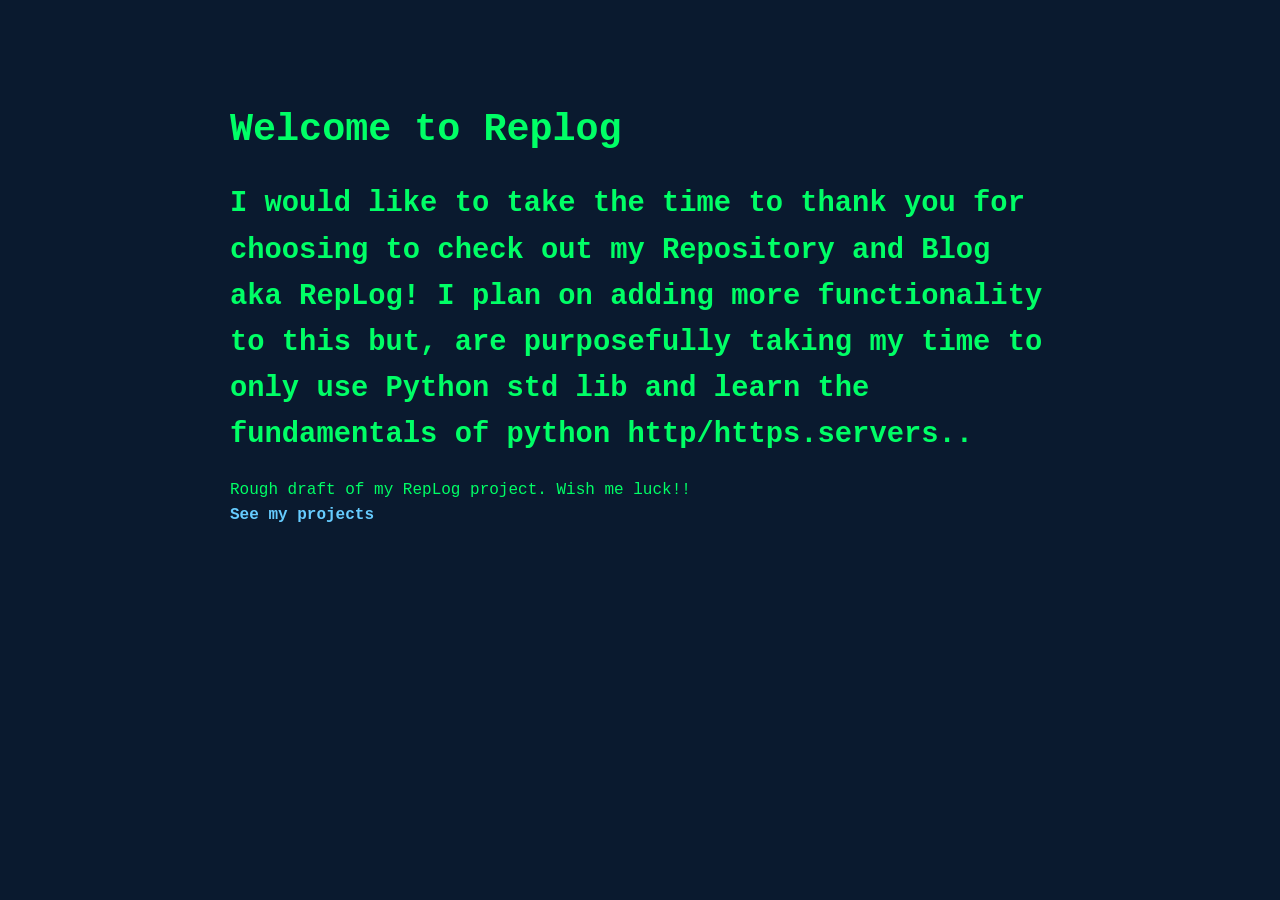
==== pages/index.html @ 59543d7f "minor changes to html" ====
<!DOCTYPE html>
<html>
<head>
    <title>My Repository and Blog</title>
    <link rel="stylesheet" href="/static/style.css">
</head>
<body>
    <h1>Welcome to Replog</h1>
    <h2>I would like to take the time to thank you for choosing to check out my 
        Repository and Blog aka RepLog! I plan on adding more functionality to this
        but, are purposefully taking my time to only use Python std lib and learn the
        fundamentals of python http/https.servers..
    </h2>
    <p>Rough draft of my RepLog project. Wish me luck!!</p>
    <a href="/projects">See my projects</a>
</body>
</html>
---- static/style.css ----
/* Global reset */
* {
    box-sizing: border-box;
    margin: 0;
    padding: 0;
    }
/* Global page layout */
body{
    font-family: "JetBrains Nerd Font", "JetBrains Mono", "Fira Code", "Courier New", monospace;
    max-width: 900px;
    margin: 60px auto;
    padding: 40px;
    background: #0a1a2f;  /*Navy blue */
    color: #00ff66;    /*Terminal Green*/
    line-height: 1.6;
}
h1, h2, h3 {
    color: #00ff66;
    margin-bottom: 20px;
    font-weight: bold;
}

h1 {
    font-size: 2.4rem;
}
h2 {
    font-size: 1.8rem;
}
h3 {
    font-size: 1.4rem;
}
a {
    color: #6cf;
    text-decoration: none;
    font-weight: bold;
}
a:hover {
    color: #33ff88;
}

.projects {
    display: block;
    padding: 12px 16px;
    margin: 12px 0;
    background: #222;
    border-radius: 6px;
    text-decoration: none;
    color: #6cf;
    font-weight: bold;
    transition: background 0.2s;
}
.projects:hover {
    background: #333;
}

/*Global card style( posts, projects, anything really)*/
.card {
    background: #112544;
    padding: 20px;
    margin: 20px 0;
    border-radius: 8px;
    border-left: 4px solid #00ff66;
}
/*Navigation bar and very good for posts.html page...*/
nav {
    margin-bottom: 40px;
}
nav a {
    margin-right: 20px;
}
/*This following code is stuff I am adding and havent tested yet
 h1 {
    font-size: 3rem;
    margin-bottom: 0.5rem;     --controls space below the h1
  }  
 h2 {
    font-size: 2rem;
    margin-top: 0.25;
    margin-bottom: 1rem;
 }*/
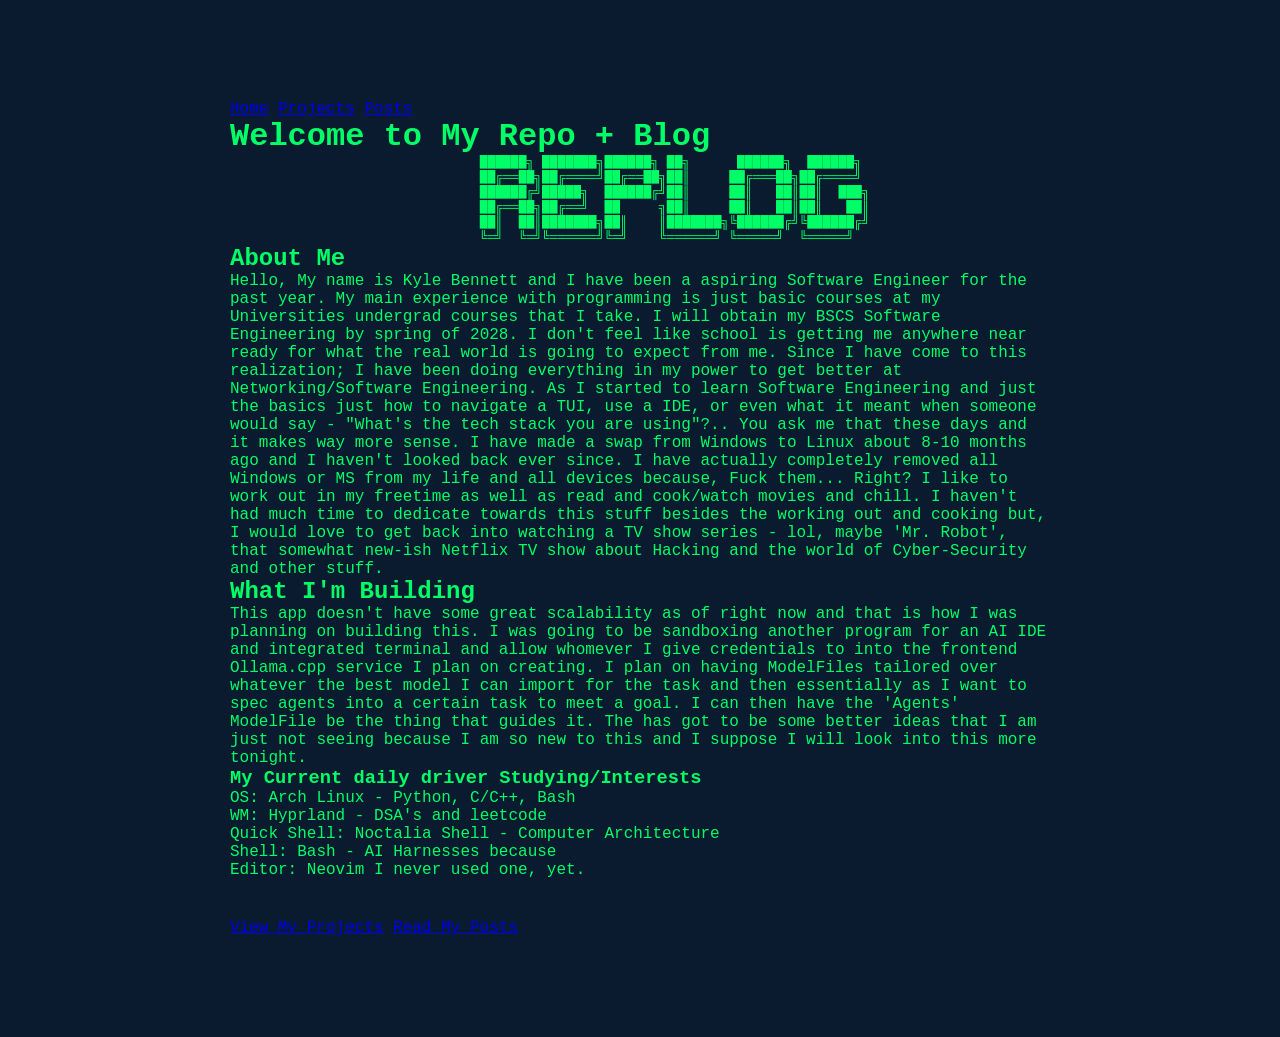
==== commit 5e3f2eef: "Almost done!" ====
--- a/pages/index.html
+++ b/pages/index.html
@@ -1,17 +1,73 @@
 <!DOCTYPE html>
-<html>
+<html lang="en">
 <head>
-    <title>My Repository and Blog</title>
+    <meta charset="UTF-8">
+    <meta name="viewport" content="width=device-width, initial-scale=1.0">
+    <title>RepLog</title>
     <link rel="stylesheet" href="/static/style.css">
 </head>
+
 <body>
-    <h1>Welcome to Replog</h1>
-    <h2>I would like to take the time to thank you for choosing to check out my 
-        Repository and Blog aka RepLog! I plan on adding more functionality to this
-        but, are purposefully taking my time to only use Python std lib and learn the
-        fundamentals of python http/https.servers..
-    </h2>
-    <p>Rough draft of my RepLog project. Wish me luck!!</p>
-    <a href="/projects">See my projects</a>
+
+<nav>
+    <a href="/">Home</a>
+    <a href="/projects">Projects</a>
+    <a href="/posts">Posts</a>
+</nav>
+
+<div class="hero-box">
+    <h1>Welcome to My Repo + Blog</h1>
+</div>
+
+<!-- RepLog ASCII Banner -->
+<pre class="left-text">
+                                ██████╗ ███████╗██████╗ ██╗      ██████╗  ██████╗ 
+                                ██╔══██╗██╔════╝██╔══██╗██║     ██╔═══██╗██╔════╝ 
+                                ██████╔╝█████╗  ██████╔╝██║     ██║   ██║██║  ███╗
+                                ██╔══██╗██╔══╝  ██     ╗██║     ██║   ██║██║   ██║
+                                ██║  ██║███████╗██║    ║███████╗╚██████╔╝╚██████╔╝
+                                ╚═╝  ╚═╝╚══════╝╚═╝    ╚══════╝ ╚═════╝  ╚═════╝ 
+</pre>
+
+<!-- Linux Distros ASCII -->
+<pre class="left-text">
+</pre>
+
+<!-- INTRO SECTION — TYPE HERE -->
+<h2 class="left-text">About Me</h2>
+<p class="left-text">
+    <!-- Write your personal intro here -->
+    Hello, My name is Kyle Bennett and I have been a aspiring Software Engineer for the past year. My main experience with programming is just basic courses at my Universities undergrad courses that I take. I will obtain my BSCS Software Engineering by spring of 2028. I don't feel like school is getting me anywhere near ready for what the real world is going to expect from me. 
+
+Since I have come to this realization; I have been doing everything in my power to get better at Networking/Software Engineering. As I started to learn Software Engineering and just the basics just how to navigate a TUI, use a IDE, or even what it meant when someone would say - "What's the tech stack you are using"?.. You ask me that these days and it makes way more sense. I have made a swap from Windows to Linux about 8-10 months ago and I haven't looked back ever since. I have actually completely removed all Windows or MS from my life and all devices because, Fuck them... Right?
+
+I like to work out in my freetime as well as read and cook/watch movies and chill. I haven't had much time to dedicate towards this stuff besides the working out and cooking but, I would love to get back into watching a TV show series - lol, maybe 'Mr. Robot', that somewhat new-ish Netflix TV show about Hacking and the world of Cyber-Security and other stuff.
+</p>
+
+<h2 class="left-text">What I'm Building</h2>
+<p class="left-text">
+    <!-- Write your mission statement here -->
+    This app doesn't have some great scalability as of right now and that is how I was planning on building this. I was going to be sandboxing another program for an AI IDE and integrated terminal and allow whomever I give credentials to into the frontend Ollama.cpp service I plan on creating. I plan on having ModelFiles tailored over whatever the best model I can import for the task and then essentially as I want to spec agents into a certain task to meet a goal. I can then have the 'Agents' ModelFile be the thing that guides it. 
+
+The has got to be some better ideas that I am just not seeing because I am so new to this and I suppose I will look into this more tonight.
+</p>
+
+<!-- TERMINAL SECTION -->
+<div class="terminal">
+    <h3>My Current daily driver              Studying/Interests</h3>            
+    <p>OS: Arch Linux                      - Python, C/C++, Bash</p>                    
+    <p>WM: Hyprland                        - DSA's and leetcode</p>                    
+    <p>Quick Shell: Noctalia Shell         - Computer Architecture</p>      
+    <p>Shell: Bash                         - AI Harnesses because</p>
+    <p>Editor: Neovim                       I never used one, yet.</p>
+</div>
+
+<!-- LINKS -->
+<div class="left-text" style="margin-top: 40px;">
+    <a class="project-link" href="/projects">View My Projects</a>
+    <a class="project-link" href="/posts">Read My Posts</a>
+</div>
+
 </body>
 </html>
+
--- a/static/style.css
+++ b/static/style.css
@@ -3,32 +3,27 @@
     box-sizing: border-box;
     margin: 0;
     padding: 0;
-    }
+}
+
 /* Global page layout */
-body{
+body {
     font-family: "JetBrains Nerd Font", "JetBrains Mono", "Fira Code", "Courier New", monospace;
     max-width: 900px;
     margin: 60px auto;
     padding: 40px;
-    background: #0a1a2f;  /*Navy blue */
-    color: #00ff66;    /*Terminal Green*/
-    line-height: 1.6;
-}
+    background: #0a1a2f;
+    color: #00ff66;
+    line-height: I never used one, yet.
 h1, h2, h3 {
     color: #00ff66;
     margin-bottom: 20px;
     font-weight: bold;
 }
 
-h1 {
-    font-size: 2.4rem;
-}
-h2 {
-    font-size: 1.8rem;
-}
-h3 {
-    font-size: 1.4rem;
-}
+h1 { font-size: 4rem; }
+h2 { font-size: 1.8rem; }
+h3 { font-size: 1.4rem; }
+
 a {
     color: #6cf;
     text-decoration: none;
@@ -53,31 +48,49 @@
     background: #333;
 }
 
-/*Global card style( posts, projects, anything really)*/
 .card {
     background: #112544;
     padding: 20px;
     margin: 20px 0;
     border-radius: 8px;
-    border-left: 4px solid #00ff66;
+    border-left: 4px solid red;
 }
-/*Navigation bar and very good for posts.html page...*/
+
 nav {
     margin-bottom: 40px;
 }
 nav a {
     margin-right: 20px;
 }
-/*This following code is stuff I am adding and havent tested yet
- h1 {
-    font-size: 3rem;
-    margin-bottom: 0.5rem;     --controls space below the h1
-  }  
- h2 {
-    font-size: 2rem;
-    margin-top: 0.25;
-    margin-bottom: 1rem;
- }*/
 
+.hero-box {
+    background: linear-gradient(135deg, #0a1a2f, #112544);
+    padding: 30px;
+    border-radius: 10px;
+    border-left: 4px solid #00ff66;
+    margin-bottom: 40px;
+    text-align: center;
+    box-shadow: 0 0 20px rgba(0, 255, 102, 0.25);
+    animation: glow 2s infinite alternate;
+}
 
+.left-text {
+    text-align: left;
+}
 
+@keyframes glow {
+    from { border-left-color: #00ff66; }
+    to   { border-left-color: #33ff88; }
+}
+
+/* Terminal block */
+.terminal {
+    background: #112544; /* slightly lighter navy */
+    padding: 20px;
+    border-radius: 8px;
+    font-family: monospace;
+    color: #00ff66;
+    margin-top: 30px;
+    border-left: 4px solid red;
+}
+
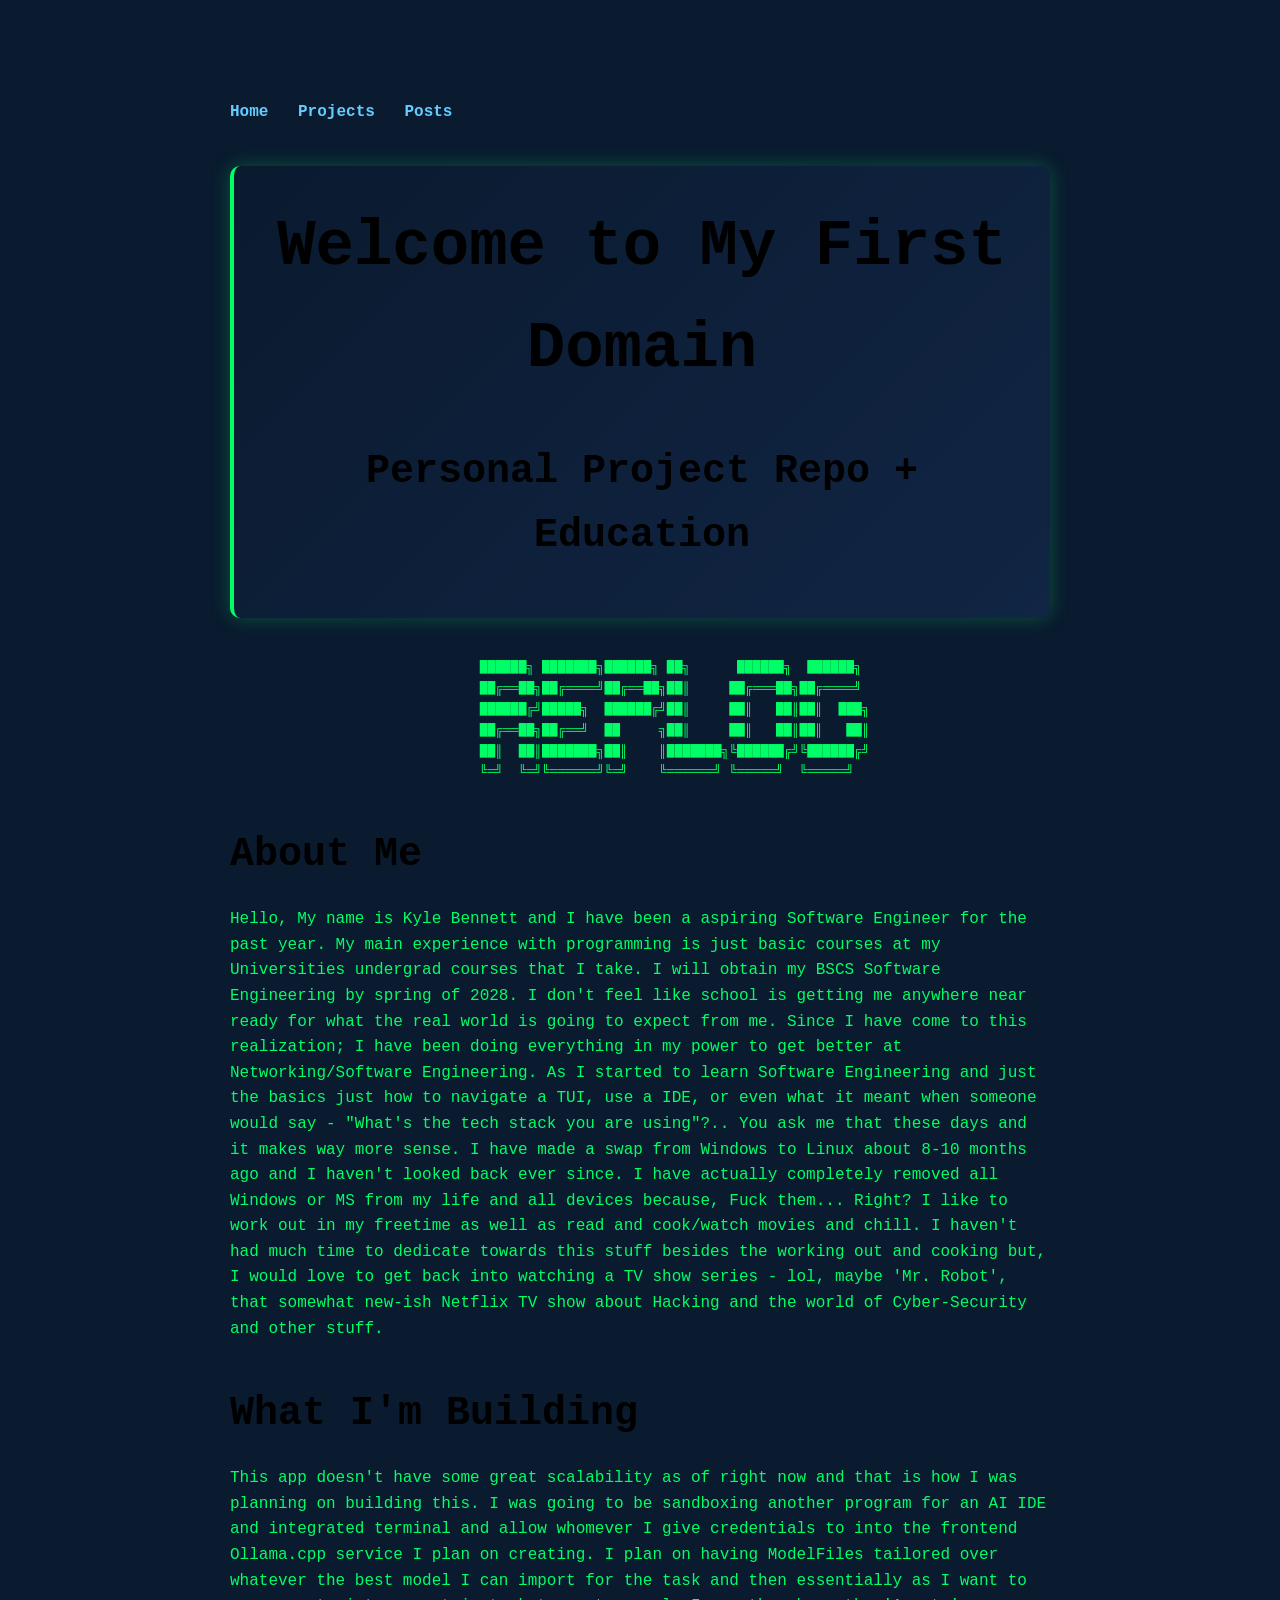
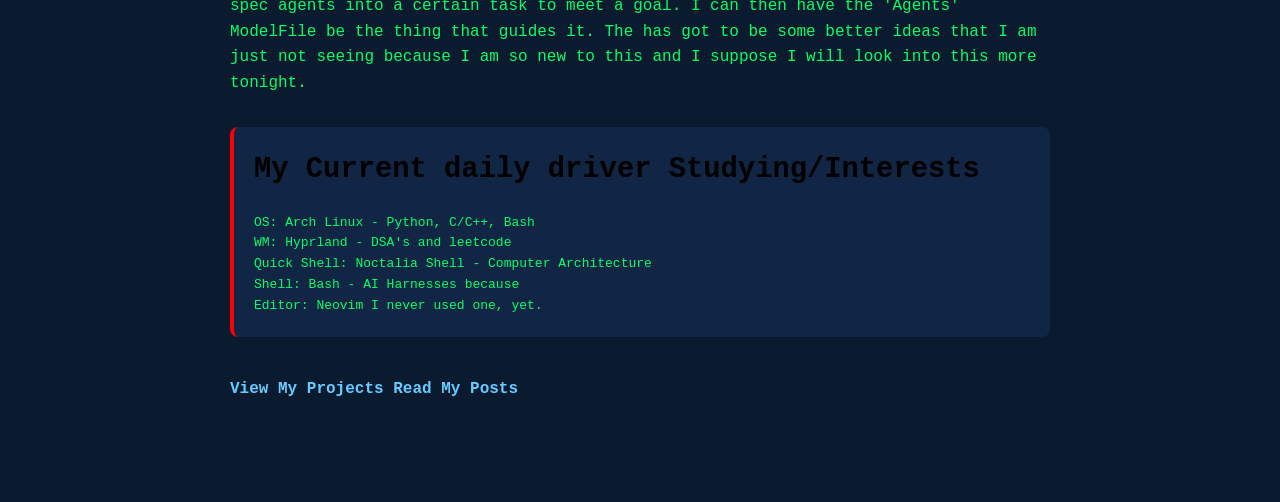
==== commit 206c7234: "Minor adjustments" ====
--- a/pages/index.html
+++ b/pages/index.html
@@ -16,7 +16,8 @@
 </nav>
 
 <div class="hero-box">
-    <h1>Welcome to My Repo + Blog</h1>
+    <h1>Welcome to My First Domain</h1>
+    <h2>Personal Project Repo + Education</h2>
 </div>
 
 <!-- RepLog ASCII Banner -->
--- a/static/style.css
+++ b/static/style.css
@@ -13,16 +13,18 @@
     padding: 40px;
     background: #0a1a2f;
     color: #00ff66;
-    line-height: I never used one, yet.
+    line-height: 1.6;}
 h1, h2, h3 {
-    color: #00ff66;
+    color: #000000;
     margin-bottom: 20px;
     font-weight: bold;
 }
 
 h1 { font-size: 4rem; }
-h2 { font-size: 1.8rem; }
-h3 { font-size: 1.4rem; }
+h2 { font-size: 2.5rem; 
+     margin-top: 40px;}
+
+h3 { font-size: 1.8rem; }
 
 a {
     color: #6cf;
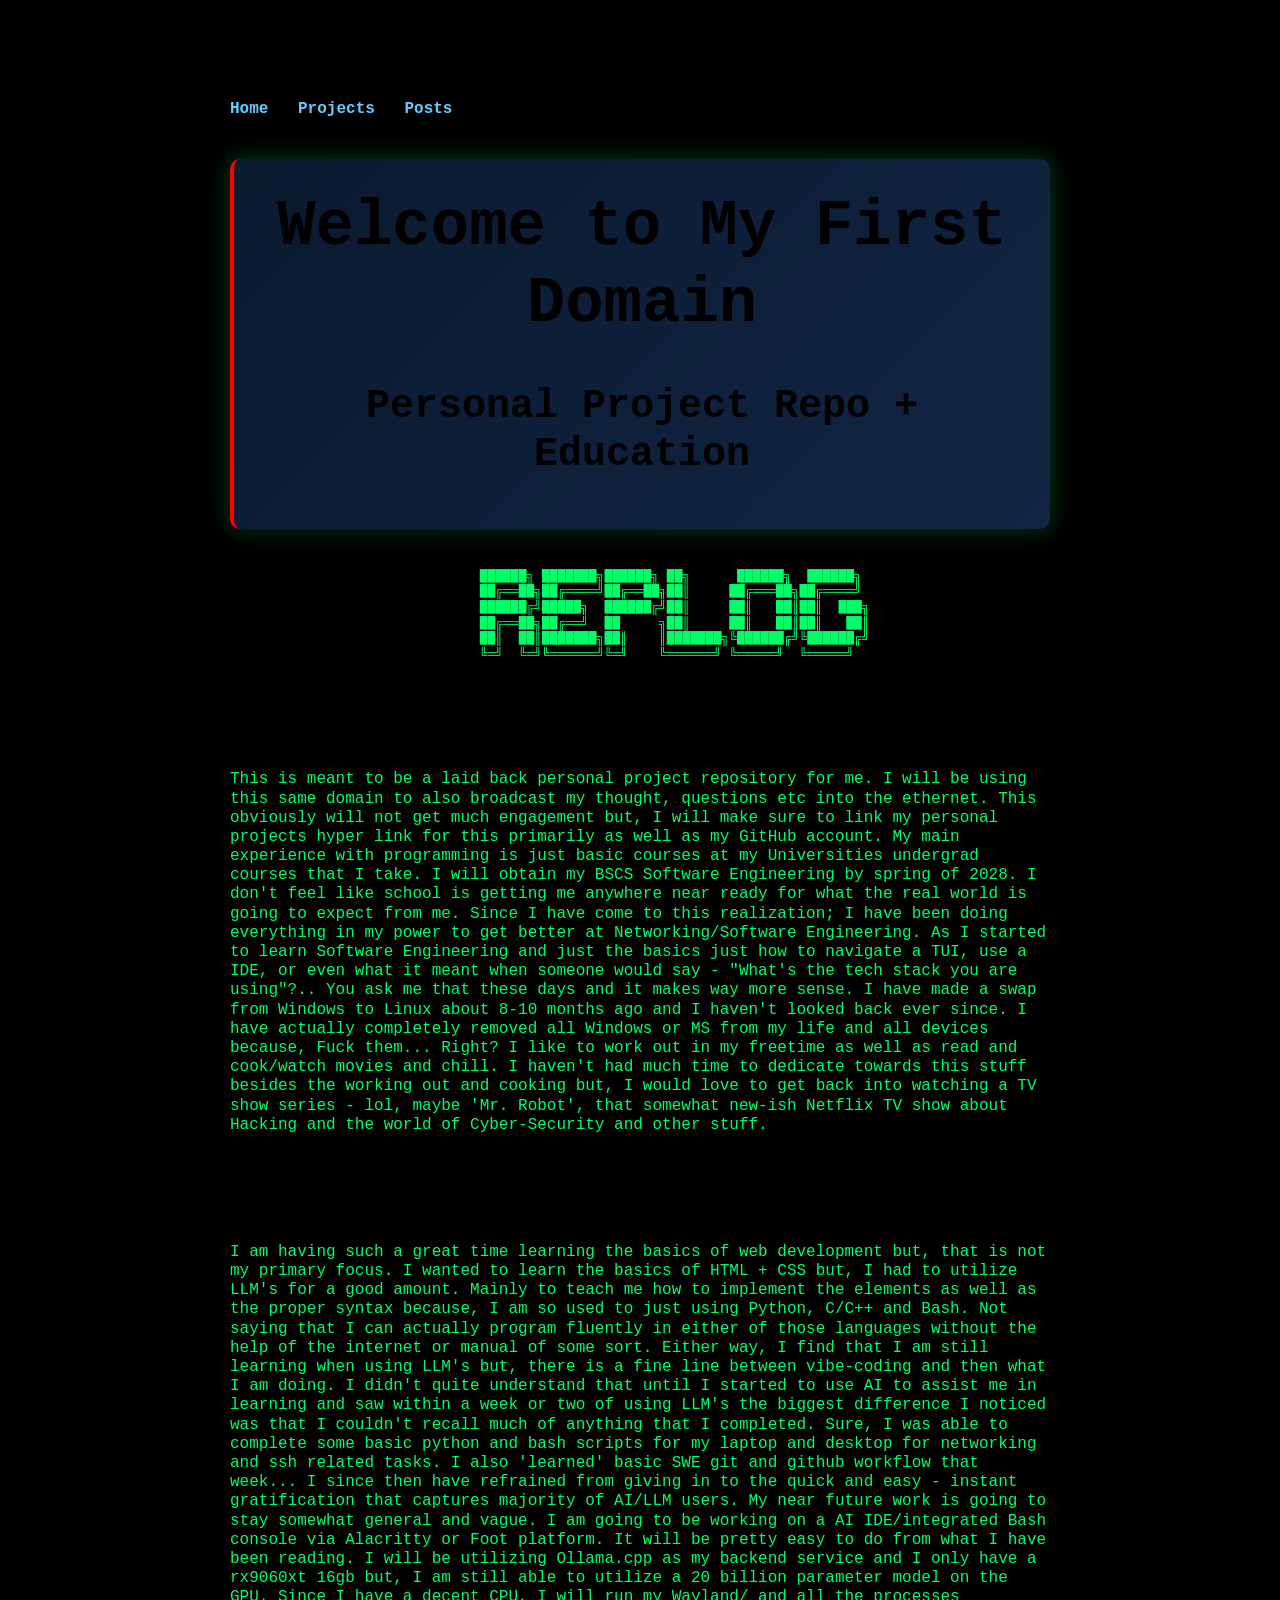
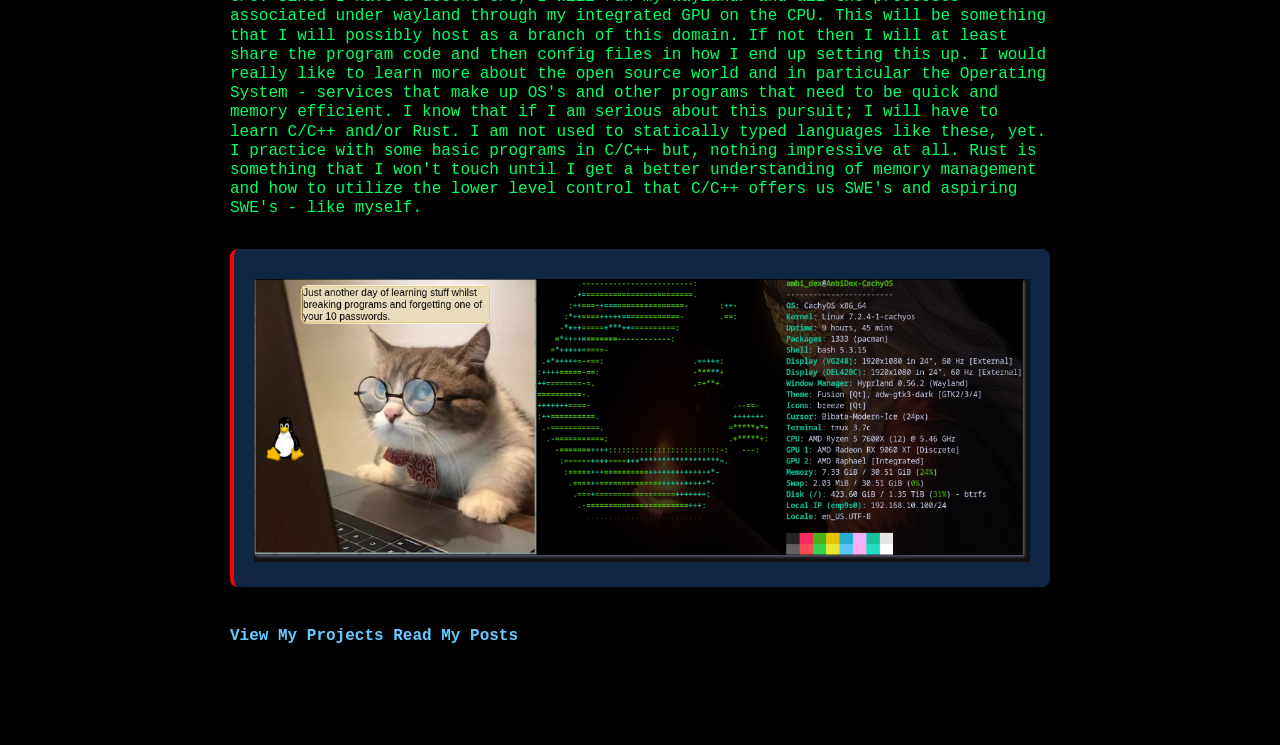
==== commit 645c9633: "More minor changes to HTML+CSS...Im very new to it" ====
--- a/pages/index.html
+++ b/pages/index.html
@@ -38,7 +38,7 @@
 <h2 class="left-text">About Me</h2>
 <p class="left-text">
     <!-- Write your personal intro here -->
-    Hello, My name is Kyle Bennett and I have been a aspiring Software Engineer for the past year. My main experience with programming is just basic courses at my Universities undergrad courses that I take. I will obtain my BSCS Software Engineering by spring of 2028. I don't feel like school is getting me anywhere near ready for what the real world is going to expect from me. 
+This is meant to be a laid back personal project repository for me. I will be using this same domain to also broadcast my thought, questions etc into the ethernet. This obviously will not get much engagement but, I will make sure to link my personal projects hyper link for this primarily as well as my GitHub account. My main experience with programming is just basic courses at my Universities undergrad courses that I take. I will obtain my BSCS Software Engineering by spring of 2028. I don't feel like school is getting me anywhere near ready for what the real world is going to expect from me. 
 
 Since I have come to this realization; I have been doing everything in my power to get better at Networking/Software Engineering. As I started to learn Software Engineering and just the basics just how to navigate a TUI, use a IDE, or even what it meant when someone would say - "What's the tech stack you are using"?.. You ask me that these days and it makes way more sense. I have made a swap from Windows to Linux about 8-10 months ago and I haven't looked back ever since. I have actually completely removed all Windows or MS from my life and all devices because, Fuck them... Right?
 
@@ -47,20 +47,19 @@
 
 <h2 class="left-text">What I'm Building</h2>
 <p class="left-text">
-    <!-- Write your mission statement here -->
-    This app doesn't have some great scalability as of right now and that is how I was planning on building this. I was going to be sandboxing another program for an AI IDE and integrated terminal and allow whomever I give credentials to into the frontend Ollama.cpp service I plan on creating. I plan on having ModelFiles tailored over whatever the best model I can import for the task and then essentially as I want to spec agents into a certain task to meet a goal. I can then have the 'Agents' ModelFile be the thing that guides it. 
 
-The has got to be some better ideas that I am just not seeing because I am so new to this and I suppose I will look into this more tonight.
+    I am having such a great time learning the basics of web development but, that is not my primary focus. I wanted to learn the basics of HTML + CSS but, I had to utilize LLM's for a good amount. Mainly to teach me how to implement the elements as well as the proper syntax because, I am so used to just using Python, C/C++ and Bash. 
+    Not saying that I can actually program fluently in either of those languages without the help of the internet or manual of some sort. Either way, I find that I am still learning when using LLM's but, there is a fine line between vibe-coding and then what I am doing. I didn't quite understand that until I started to use AI to assist me in learning and saw within a week or two of using LLM's the biggest difference I noticed was that I couldn't recall much of anything that I completed. 
+    Sure, I was able to complete some basic python and bash scripts for my laptop and desktop for networking and ssh related tasks. I also 'learned' basic SWE git and github workflow that week... I since then have refrained from giving in to the quick and easy - instant gratification that captures majority of AI/LLM users.
+
+    My near future work is going to stay somewhat general and vague. I am going to be working on a AI IDE/integrated Bash console via Alacritty or Foot platform. It will be pretty easy to do from what I have been reading. I will be utilizing Ollama.cpp as my backend service and I only have a rx9060xt 16gb but, I am still able to utilize a 20 billion parameter model on the GPU. 
+    Since I have a decent CPU, I will run my Wayland/ and all the processes associated under wayland through my integrated GPU on the CPU. This will be something that I will possibly host as a branch of this domain. If not then I will at least share the program code and then config files in how I end up setting this up. 
+    I would really like to learn more about the open source world and in particular the Operating System - services that make up OS's and other programs that need to be quick and memory efficient. I know that if I am serious about this pursuit; I will have to learn C/C++ and/or Rust. I am not used to statically typed languages like these, yet. I practice with some basic programs in C/C++ but, nothing impressive at all. Rust is something that I won't touch until I get a better understanding of memory management and how to utilize the lower level control that C/C++ offers us SWE's and aspiring SWE's - like myself. 
 </p>
 
 <!-- TERMINAL SECTION -->
 <div class="terminal">
-    <h3>My Current daily driver              Studying/Interests</h3>            
-    <p>OS: Arch Linux                      - Python, C/C++, Bash</p>                    
-    <p>WM: Hyprland                        - DSA's and leetcode</p>                    
-    <p>Quick Shell: Noctalia Shell         - Computer Architecture</p>      
-    <p>Shell: Bash                         - AI Harnesses because</p>
-    <p>Editor: Neovim                       I never used one, yet.</p>
+    <img src="/static/images/study_cat.png" alt="Cat" style="width: 100%; margin-top: 10px;">
 </div>
 
 <!-- LINKS -->
--- a/static/style.css
+++ b/static/style.css
@@ -11,9 +11,10 @@
     max-width: 900px;
     margin: 60px auto;
     padding: 40px;
-    background: #0a1a2f;
+    background: #000000;
     color: #00ff66;
-    line-height: 1.6;}
+    line-height: 1.2;}
+
 h1, h2, h3 {
     color: #000000;
     margin-bottom: 20px;
@@ -69,10 +70,10 @@
     background: linear-gradient(135deg, #0a1a2f, #112544);
     padding: 30px;
     border-radius: 10px;
-    border-left: 4px solid #00ff66;
+    border-left: 4px solid red;
     margin-bottom: 40px;
     text-align: center;
-    box-shadow: 0 0 20px rgba(0, 255, 102, 0.25);
+    box-shadow: 0 0 25px rgba(0, 255, 102, 0.25);
     animation: glow 2s infinite alternate;
 }
 
@@ -91,8 +92,14 @@
     padding: 20px;
     border-radius: 8px;
     font-family: monospace;
-    color: #00ff66;
+    color: red;
     margin-top: 30px;
     border-left: 4px solid red;
 }
 
+.my-text-block p {
+    text-indent: 2rem;
+    margin-bottom: 1rem;
+}
+
+
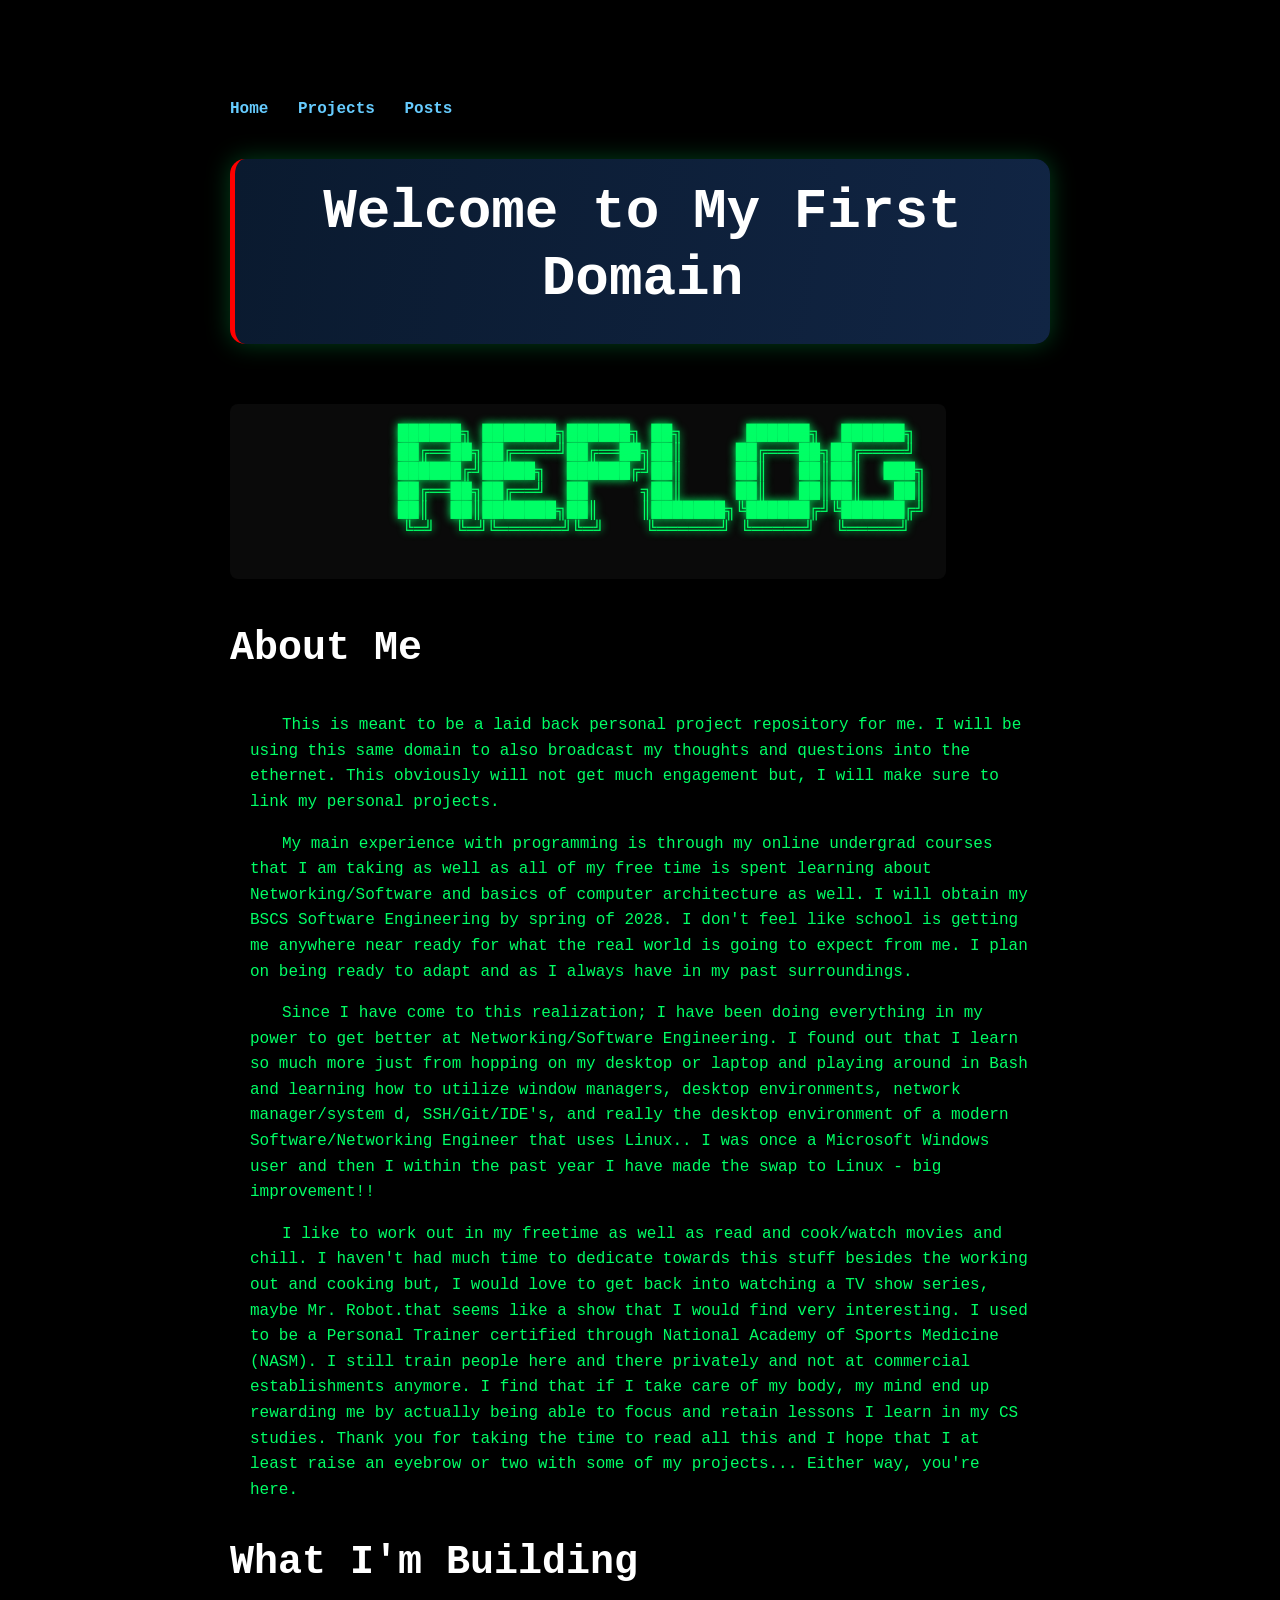
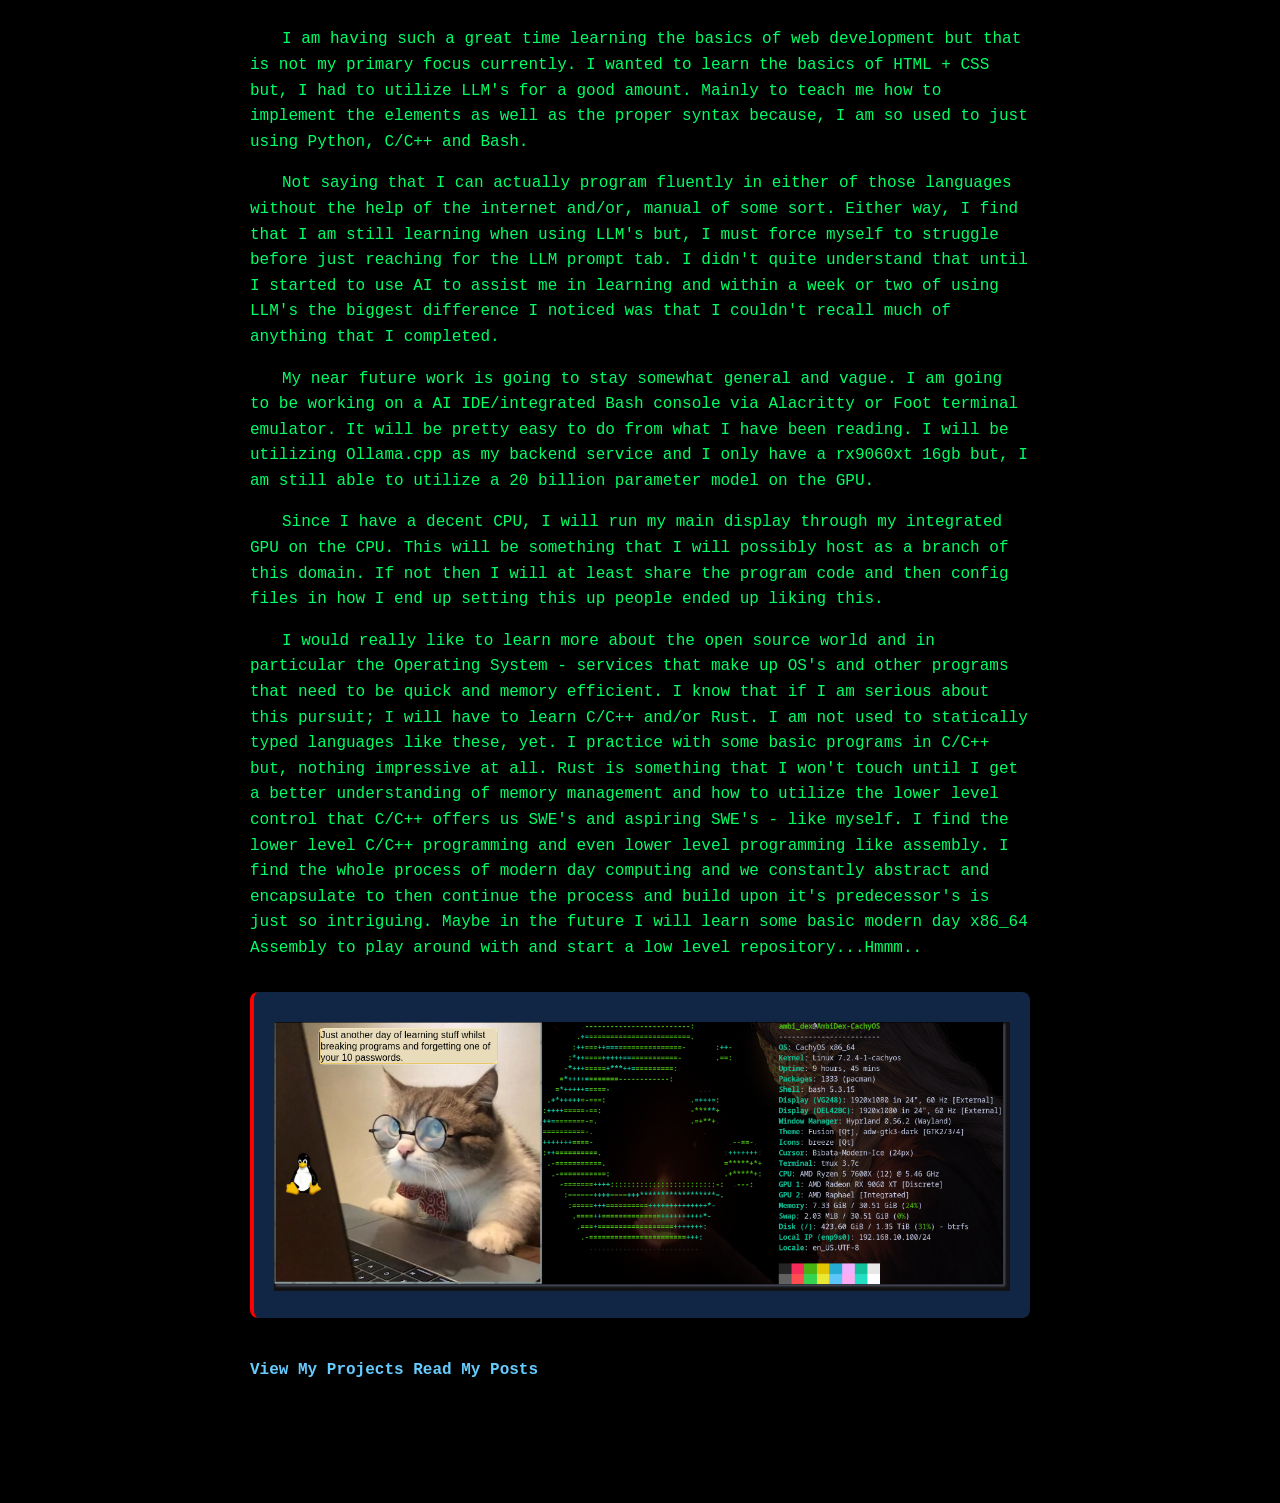
==== commit 5580fe60: "renderer and file parser for syntax highlighting of my src files" ====
--- a/pages/index.html
+++ b/pages/index.html
@@ -6,58 +6,40 @@
     <title>RepLog</title>
     <link rel="stylesheet" href="/static/style.css">
 </head>
-
 <body>
-
 <nav>
     <a href="/">Home</a>
     <a href="/projects">Projects</a>
     <a href="/posts">Posts</a>
 </nav>
-
 <div class="hero-box">
     <h1>Welcome to My First Domain</h1>
-    <h2>Personal Project Repo + Education</h2>
 </div>
 
-<!-- RepLog ASCII Banner -->
-<pre class="left-text">
-                                ██████╗ ███████╗██████╗ ██╗      ██████╗  ██████╗ 
-                                ██╔══██╗██╔════╝██╔══██╗██║     ██╔═══██╗██╔════╝ 
-                                ██████╔╝█████╗  ██████╔╝██║     ██║   ██║██║  ███╗
-                                ██╔══██╗██╔══╝  ██     ╗██║     ██║   ██║██║   ██║
-                                ██║  ██║███████╗██║    ║███████╗╚██████╔╝╚██████╔╝
-                                ╚═╝  ╚═╝╚══════╝╚═╝    ╚══════╝ ╚═════╝  ╚═════╝ 
+<pre class="replog-banner">
+              ██████╗ ███████╗██████╗ ██╗      ██████╗  ██████╗ 
+              ██╔══██╗██╔════╝██╔══██╗██║     ██╔═══██╗██╔════╝ 
+              ██████╔╝█████╗  ██████╔╝██║     ██║   ██║██║  ███╗
+              ██╔══██╗██╔══╝  ██     ╗██║     ██║   ██║██║   ██║
+              ██║  ██║███████╗██║    ║███████╗╚██████╔╝╚██████╔╝
+              ╚═╝  ╚═╝╚══════╝╚═╝    ╚══════╝ ╚═════╝  ╚═════╝ 
+
 </pre>
+<h2 class="left-text">About Me</h2>
+<div class="my-text-block">
+    <p>This is meant to be a laid back personal project repository for me. I will be using this same domain to also broadcast my thoughts and questions into the ethernet. This obviously will not get much engagement but, I will make sure to link my personal projects.</p> 
+    <p>My main experience with programming is through my online undergrad courses that I am taking as well as all of my free time is spent learning about Networking/Software and basics of computer architecture as well. I will obtain my BSCS Software Engineering by spring of 2028. I don't feel like school is getting me anywhere near ready for what the real world is going to expect from me. I plan on being ready to adapt and as I always have in my past surroundings.</p> 
 
-<!-- Linux Distros ASCII -->
-<pre class="left-text">
-</pre>
-
-<!-- INTRO SECTION — TYPE HERE -->
-<h2 class="left-text">About Me</h2>
-<p class="left-text">
-    <!-- Write your personal intro here -->
-This is meant to be a laid back personal project repository for me. I will be using this same domain to also broadcast my thought, questions etc into the ethernet. This obviously will not get much engagement but, I will make sure to link my personal projects hyper link for this primarily as well as my GitHub account. My main experience with programming is just basic courses at my Universities undergrad courses that I take. I will obtain my BSCS Software Engineering by spring of 2028. I don't feel like school is getting me anywhere near ready for what the real world is going to expect from me. 
-
-Since I have come to this realization; I have been doing everything in my power to get better at Networking/Software Engineering. As I started to learn Software Engineering and just the basics just how to navigate a TUI, use a IDE, or even what it meant when someone would say - "What's the tech stack you are using"?.. You ask me that these days and it makes way more sense. I have made a swap from Windows to Linux about 8-10 months ago and I haven't looked back ever since. I have actually completely removed all Windows or MS from my life and all devices because, Fuck them... Right?
-
-I like to work out in my freetime as well as read and cook/watch movies and chill. I haven't had much time to dedicate towards this stuff besides the working out and cooking but, I would love to get back into watching a TV show series - lol, maybe 'Mr. Robot', that somewhat new-ish Netflix TV show about Hacking and the world of Cyber-Security and other stuff.
-</p>
-
+    <p>Since I have come to this realization; I have been doing everything in my power to get better at Networking/Software Engineering. I found out that I learn so much more just from hopping on my desktop or laptop and playing around in Bash and learning how to utilize window managers, desktop environments, network manager/system d, SSH/Git/IDE's, and really the desktop environment of a modern Software/Networking Engineer that uses Linux.. I was once a Microsoft Windows user and then I within the past year I have made the swap to Linux - big improvement!!</p>
+    <p>I like to work out in my freetime as well as read and cook/watch movies and chill. I haven't had much time to dedicate towards this stuff besides the working out and cooking but, I would love to get back into watching a TV show series, maybe Mr. Robot.that seems like a show that I would find very interesting. I used to be a Personal Trainer certified through National Academy of Sports Medicine (NASM). I still train people here and there privately and not at commercial establishments anymore. I find that if I take care of my body, my mind end up rewarding me by actually being able to focus and retain lessons I learn in my CS studies. Thank you for taking the time to read all this and I hope that I at least raise an eyebrow or two with some of my projects... Either way, you're here.</p>
+</div>
 <h2 class="left-text">What I'm Building</h2>
-<p class="left-text">
-
-    I am having such a great time learning the basics of web development but, that is not my primary focus. I wanted to learn the basics of HTML + CSS but, I had to utilize LLM's for a good amount. Mainly to teach me how to implement the elements as well as the proper syntax because, I am so used to just using Python, C/C++ and Bash. 
-    Not saying that I can actually program fluently in either of those languages without the help of the internet or manual of some sort. Either way, I find that I am still learning when using LLM's but, there is a fine line between vibe-coding and then what I am doing. I didn't quite understand that until I started to use AI to assist me in learning and saw within a week or two of using LLM's the biggest difference I noticed was that I couldn't recall much of anything that I completed. 
-    Sure, I was able to complete some basic python and bash scripts for my laptop and desktop for networking and ssh related tasks. I also 'learned' basic SWE git and github workflow that week... I since then have refrained from giving in to the quick and easy - instant gratification that captures majority of AI/LLM users.
-
-    My near future work is going to stay somewhat general and vague. I am going to be working on a AI IDE/integrated Bash console via Alacritty or Foot platform. It will be pretty easy to do from what I have been reading. I will be utilizing Ollama.cpp as my backend service and I only have a rx9060xt 16gb but, I am still able to utilize a 20 billion parameter model on the GPU. 
-    Since I have a decent CPU, I will run my Wayland/ and all the processes associated under wayland through my integrated GPU on the CPU. This will be something that I will possibly host as a branch of this domain. If not then I will at least share the program code and then config files in how I end up setting this up. 
-    I would really like to learn more about the open source world and in particular the Operating System - services that make up OS's and other programs that need to be quick and memory efficient. I know that if I am serious about this pursuit; I will have to learn C/C++ and/or Rust. I am not used to statically typed languages like these, yet. I practice with some basic programs in C/C++ but, nothing impressive at all. Rust is something that I won't touch until I get a better understanding of memory management and how to utilize the lower level control that C/C++ offers us SWE's and aspiring SWE's - like myself. 
-</p>
-
-<!-- TERMINAL SECTION -->
+<div class="my-text-block">
+    <p>I am having such a great time learning the basics of web development but that is not my primary focus currently. I wanted to learn the basics of HTML + CSS but, I had to utilize LLM's for a good amount. Mainly to teach me how to implement the elements as well as the proper syntax because, I am so used to just using Python, C/C++ and Bash.</p> 
+    <p>Not saying that I can actually program fluently in either of those languages without the help of the internet and/or, manual of some sort. Either way, I find that I am still learning when using LLM's but, I must force myself to struggle before just reaching for the LLM prompt tab. I didn't quite understand that until I started to use AI to assist me in learning and within a week or two of using LLM's the biggest difference I noticed was that I couldn't recall much of anything that I completed.</p> 
+    <p>My near future work is going to stay somewhat general and vague. I am going to be working on a AI IDE/integrated Bash console via Alacritty or Foot terminal emulator. It will be pretty easy to do from what I have been reading. I will be utilizing Ollama.cpp as my backend service and I only have a rx9060xt 16gb but, I am still able to utilize a 20 billion parameter model on the GPU.</p> 
+    <p>Since I have a decent CPU, I will run my main display through my integrated GPU on the CPU. This will be something that I will possibly host as a branch of this domain. If not then I will at least share the program code and then config files in how I end up setting this up people ended up liking this.</p> 
+    <p>I would really like to learn more about the open source world and in particular the Operating System - services that make up OS's and other programs that need to be quick and memory efficient. I know that if I am serious about this pursuit; I will have to learn C/C++ and/or Rust. I am not used to statically typed languages like these, yet. I practice with some basic programs in C/C++ but, nothing impressive at all. Rust is something that I won't touch until I get a better understanding of memory management and how to utilize the lower level control that C/C++ offers us SWE's and aspiring SWE's - like myself. I find the lower level C/C++ programming and even lower level programming like assembly. I find the whole process of modern day computing and we constantly abstract and encapsulate to then continue the process and build upon it's predecessor's is just so intriguing. Maybe in the future I will learn some basic modern day x86_64 Assembly to play around with and start a low level repository...Hmmm..</p>
 <div class="terminal">
     <img src="/static/images/study_cat.png" alt="Cat" style="width: 100%; margin-top: 10px;">
 </div>
--- a/static/style.css
+++ b/static/style.css
@@ -4,6 +4,7 @@
     margin: 0;
     padding: 0;
 }
+
 
 /* Global page layout */
 body {
@@ -15,17 +16,37 @@
     color: #00ff66;
     line-height: 1.2;}
 
+body.code-body {
+    background: #000;
+    color: #fff;
+    font-family: "JetBrains Nerd Font", "JetBrains Mono", monospace;
+    padding: 40px;
+}
+pre {
+    background: #0a0a0a;
+    padding: 20px;
+    border-radius: 8px;
+    overflow-x: auto;
+}
+/* Syntax Highlighting in src/repo's */
+.keyword { color: #ff79c6; } /* pink and purple*/
+.string  { color: #50fa7b; } /* green */
+.number  { color: #bd93f9; } /* purple */
+.comment { color: #6272a4; } /* muted blue */
+
 h1, h2, h3 {
-    color: #000000;
+    color: #ffffff;     /*White and black is 000000*/
     margin-bottom: 20px;
     font-weight: bold;
 }
+h1 { 
+    font-size: 3.5rem;
+    margin-bottom: 10px;
+}
+h2 { font-size: 2.5rem; 
+     margin-top: 40px 0;}
 
-h1 { font-size: 4rem; }
-h2 { font-size: 2.5rem; 
-     margin-top: 40px;}
-
-h3 { font-size: 1.8rem; }
+     h3 { font-size: 1.8rem; }
 
 a {
     color: #6cf;
@@ -37,7 +58,7 @@
 }
 
 .projects {
-    display: block;
+   udisplay: block;
     padding: 12px 16px;
     margin: 12px 0;
     background: #222;
@@ -53,25 +74,26 @@
 
 .card {
     background: #112544;
-    padding: 20px;
-    margin: 20px 0;
-    border-radius: 8px;
-    border-left: 4px solid red;
+    padding: 10px;
+    margin: 10px 0;
+    border-radius: 5px;
+    border-left: 5px solid red;
 }
 
 nav {
     margin-bottom: 40px;
+
 }
 nav a {
     margin-right: 20px;
 }
 
 .hero-box {
-    background: linear-gradient(135deg, #0a1a2f, #112544);
-    padding: 30px;
-    border-radius: 10px;
-    border-left: 4px solid red;
-    margin-bottom: 40px;
+    background: linear-gradient(100deg, #0a1a2f, #112544);
+    padding: 20px;
+    border-radius: 15px;
+    border-left: 5px solid red;
+    margin-bottom: 20px;
     text-align: center;
     box-shadow: 0 0 25px rgba(0, 255, 102, 0.25);
     animation: glow 2s infinite alternate;
@@ -96,10 +118,23 @@
     margin-top: 30px;
     border-left: 4px solid red;
 }
-
+/* This is my element that will allow me to put paragraph formatting inside of my html element containers... I am learning...*/
 .my-text-block p {
     text-indent: 2rem;
     margin-bottom: 1rem;
 }
-
-
+.my-text-block {
+    padding: 20px;
+    line-height: 1.6;
+}
+.replog-banner {
+    font-size: 1.1rem;  /* Increase Size */
+    line-height: 1.1;   /* Tighten spacing so ASCII stays aligned*/
+    margin-top: 25px;   /* optional */
+    margin-bottom: 10px;     /* spacing above/below */
+    margin: 40px auto;      /* center the block itself*/
+    color: #00ff66;
+    text-shadow: 0 0 8px #00ff66;
+    text-align: center;
+    display: inline-block;  /* makes the pre shrink to its content */
+}
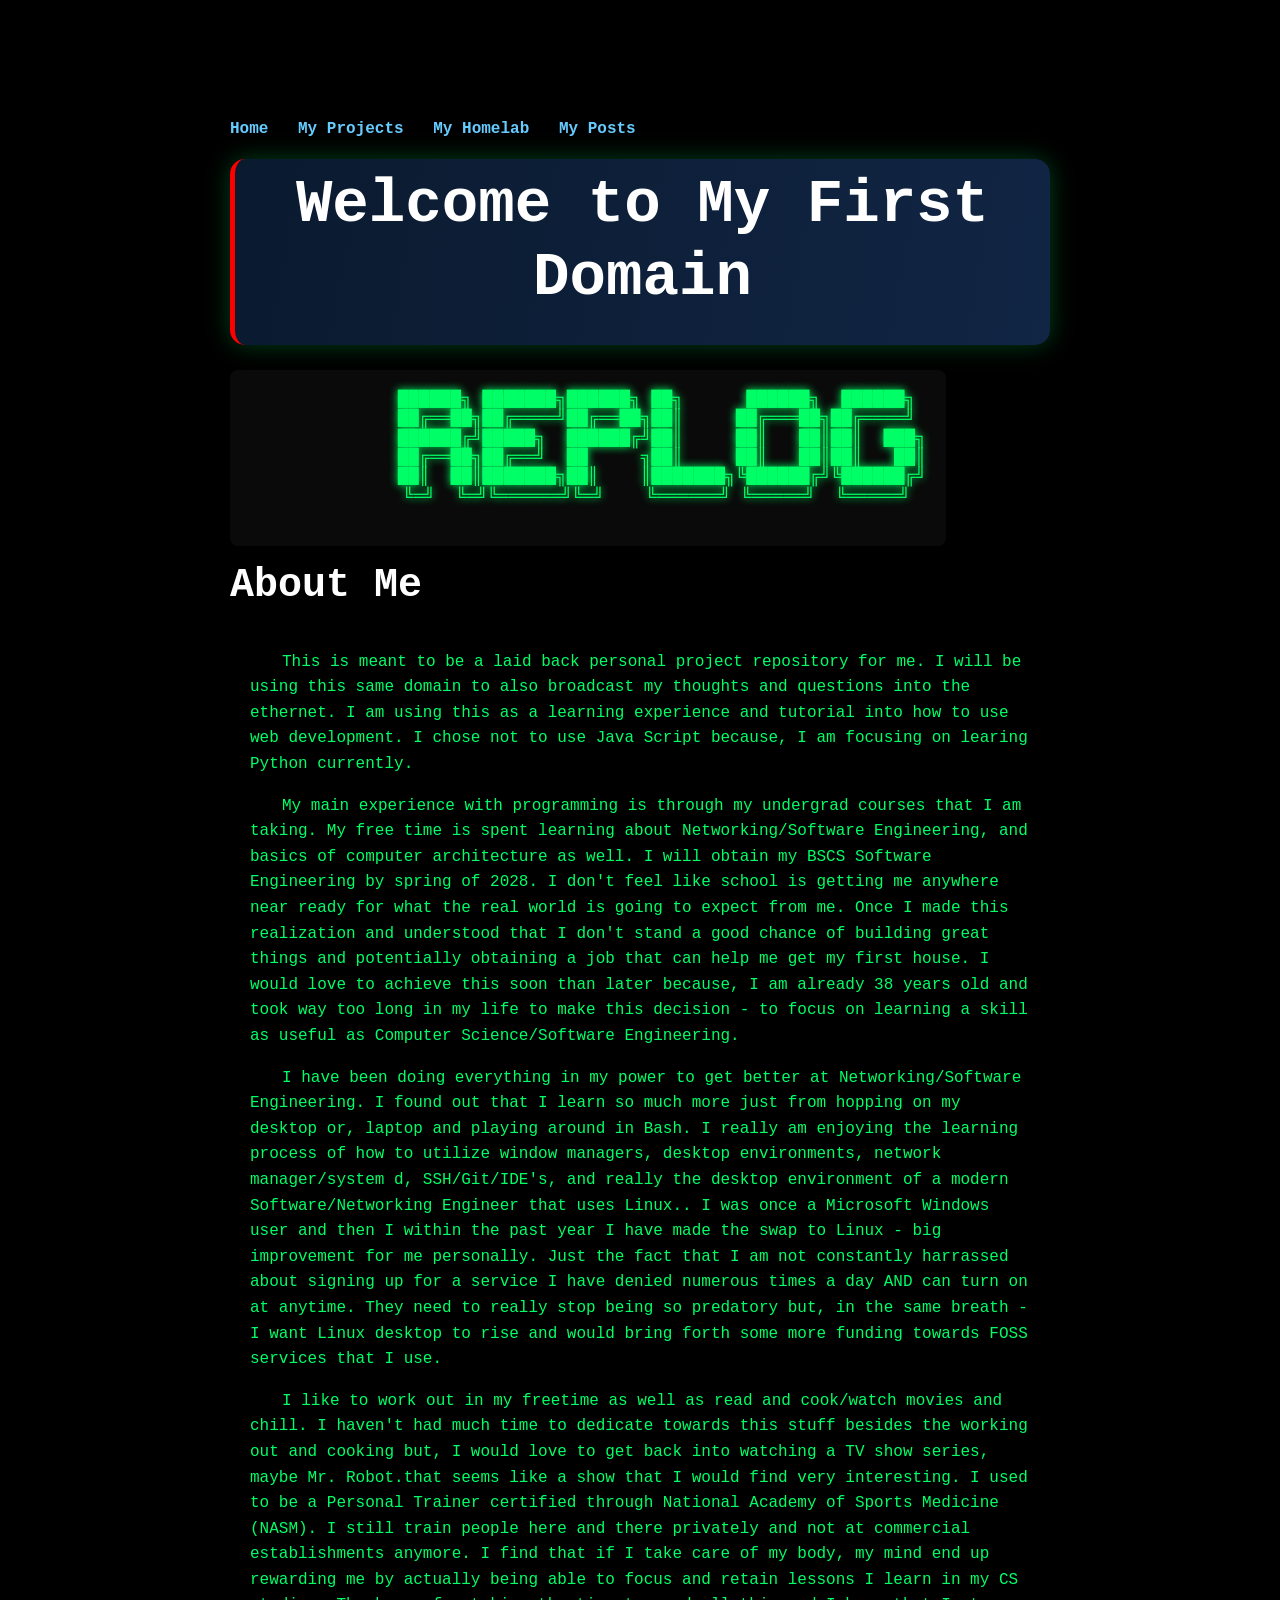
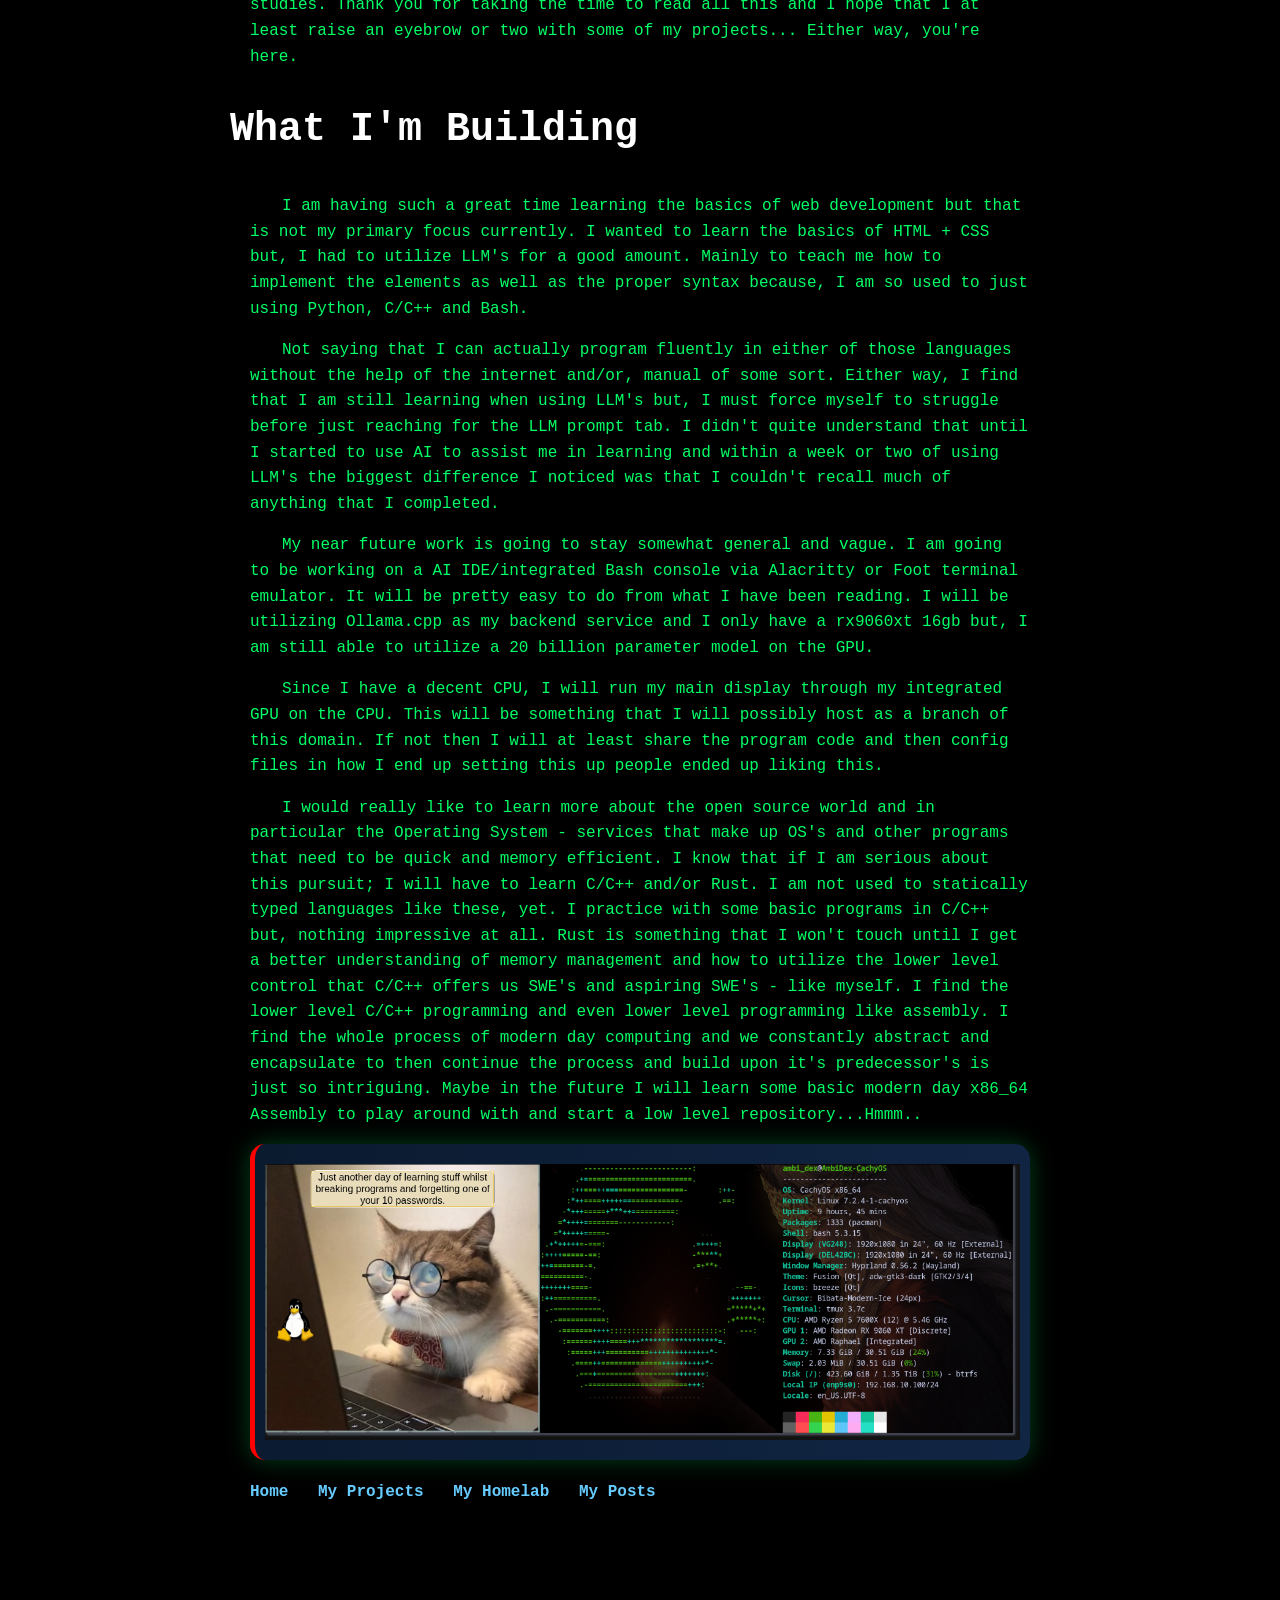
==== commit 3304a6fd: "a good amount of small changes and added homelab.html page" ====
--- a/pages/index.html
+++ b/pages/index.html
@@ -9,8 +9,9 @@
 <body>
 <nav>
     <a href="/">Home</a>
-    <a href="/projects">Projects</a>
-    <a href="/posts">Posts</a>
+    <a href="/projects">My Projects</a>
+    <a href="/homelab">My Homelab</a>
+    <a href="/posts">My Posts</a>
 </nav>
 <div class="hero-box">
     <h1>Welcome to My First Domain</h1>
@@ -27,10 +28,12 @@
 </pre>
 <h2 class="left-text">About Me</h2>
 <div class="my-text-block">
-    <p>This is meant to be a laid back personal project repository for me. I will be using this same domain to also broadcast my thoughts and questions into the ethernet. This obviously will not get much engagement but, I will make sure to link my personal projects.</p> 
-    <p>My main experience with programming is through my online undergrad courses that I am taking as well as all of my free time is spent learning about Networking/Software and basics of computer architecture as well. I will obtain my BSCS Software Engineering by spring of 2028. I don't feel like school is getting me anywhere near ready for what the real world is going to expect from me. I plan on being ready to adapt and as I always have in my past surroundings.</p> 
+    <p>This is meant to be a laid back personal project repository for me. I will be using this same domain to also broadcast my thoughts and questions into the ethernet. I am using this as a learning experience and tutorial into how to use web development. I chose not to use Java Script because, I am focusing on learing Python currently.</p> 
+    
+    <p>My main experience with programming is through my undergrad courses that I am taking. My free time is spent learning about Networking/Software Engineering, and basics of computer architecture as well. I will obtain my BSCS Software Engineering by spring of 2028. I don't feel like school is getting me anywhere near ready for what the real world is going to expect from me. Once I made this realization and understood that I don't stand a good chance of building great things and potentially obtaining a job that can help me get my first house. I would love to achieve this soon than later because, I am already 38 years old and took way too long in my life to make this decision - to focus on learning a skill as useful as Computer Science/Software Engineering.</p> 
 
-    <p>Since I have come to this realization; I have been doing everything in my power to get better at Networking/Software Engineering. I found out that I learn so much more just from hopping on my desktop or laptop and playing around in Bash and learning how to utilize window managers, desktop environments, network manager/system d, SSH/Git/IDE's, and really the desktop environment of a modern Software/Networking Engineer that uses Linux.. I was once a Microsoft Windows user and then I within the past year I have made the swap to Linux - big improvement!!</p>
+    <p>I have been doing everything in my power to get better at Networking/Software Engineering. I found out that I learn so much more just from hopping on my desktop or, laptop and playing around in Bash. I really am enjoying the learning process of how to utilize window managers, desktop environments, network manager/system d, SSH/Git/IDE's, and really the desktop environment of a modern Software/Networking Engineer that uses Linux.. I was once a Microsoft Windows user and then I within the past year I have made the swap to Linux - big improvement for me personally. Just the fact that I am not constantly harrassed about signing up for a service I have denied numerous times a day AND can turn on at anytime. They need to really stop being so predatory but, in the same breath - I want Linux desktop to rise and would bring forth some more funding towards FOSS services that I use.</p>
+    
     <p>I like to work out in my freetime as well as read and cook/watch movies and chill. I haven't had much time to dedicate towards this stuff besides the working out and cooking but, I would love to get back into watching a TV show series, maybe Mr. Robot.that seems like a show that I would find very interesting. I used to be a Personal Trainer certified through National Academy of Sports Medicine (NASM). I still train people here and there privately and not at commercial establishments anymore. I find that if I take care of my body, my mind end up rewarding me by actually being able to focus and retain lessons I learn in my CS studies. Thank you for taking the time to read all this and I hope that I at least raise an eyebrow or two with some of my projects... Either way, you're here.</p>
 </div>
 <h2 class="left-text">What I'm Building</h2>
@@ -40,15 +43,15 @@
     <p>My near future work is going to stay somewhat general and vague. I am going to be working on a AI IDE/integrated Bash console via Alacritty or Foot terminal emulator. It will be pretty easy to do from what I have been reading. I will be utilizing Ollama.cpp as my backend service and I only have a rx9060xt 16gb but, I am still able to utilize a 20 billion parameter model on the GPU.</p> 
     <p>Since I have a decent CPU, I will run my main display through my integrated GPU on the CPU. This will be something that I will possibly host as a branch of this domain. If not then I will at least share the program code and then config files in how I end up setting this up people ended up liking this.</p> 
     <p>I would really like to learn more about the open source world and in particular the Operating System - services that make up OS's and other programs that need to be quick and memory efficient. I know that if I am serious about this pursuit; I will have to learn C/C++ and/or Rust. I am not used to statically typed languages like these, yet. I practice with some basic programs in C/C++ but, nothing impressive at all. Rust is something that I won't touch until I get a better understanding of memory management and how to utilize the lower level control that C/C++ offers us SWE's and aspiring SWE's - like myself. I find the lower level C/C++ programming and even lower level programming like assembly. I find the whole process of modern day computing and we constantly abstract and encapsulate to then continue the process and build upon it's predecessor's is just so intriguing. Maybe in the future I will learn some basic modern day x86_64 Assembly to play around with and start a low level repository...Hmmm..</p>
-<div class="terminal">
+<div class="hero-box">
     <img src="/static/images/study_cat.png" alt="Cat" style="width: 100%; margin-top: 10px;">
 </div>
-
-<!-- LINKS -->
-<div class="left-text" style="margin-top: 40px;">
-    <a class="project-link" href="/projects">View My Projects</a>
-    <a class="project-link" href="/posts">Read My Posts</a>
-</div>
+<nav>
+    <a href="/">Home</a>
+    <a href="/projects">My Projects</a>
+    <a href="/homelab">My Homelab</a>
+    <a href="/posts">My Posts</a>
+</nav>
 
 </body>
 </html>
--- a/static/style.css
+++ b/static/style.css
@@ -39,26 +39,24 @@
     margin-bottom: 20px;
     font-weight: bold;
 }
-h1 { 
-    font-size: 3.5rem;
-    margin-bottom: 10px;
-}
-h2 { font-size: 2.5rem; 
-     margin-top: 40px 0;}
 
-     h3 { font-size: 1.8rem; }
+h1 { font-size: 3.8rem; }
+
+h2 { font-size: 2.5rem; }
+
+h3 { font-size: 1.8rem; }
 
 a {
     color: #6cf;
     text-decoration: none;
     font-weight: bold;
 }
-a:hover {
-    color: #33ff88;
-}
+nav a { margin-right: 20px; }
+
+a:hover { color: #33ff88; }
 
 .projects {
-   udisplay: block;
+    display: block;
     padding: 12px 16px;
     margin: 12px 0;
     background: #222;
@@ -80,20 +78,14 @@
     border-left: 5px solid red;
 }
 
-nav {
-    margin-bottom: 40px;
-
-}
-nav a {
-    margin-right: 20px;
-}
+nav { margin-bottom: 20px;
+      margin-top: 20px; }
 
 .hero-box {
     background: linear-gradient(100deg, #0a1a2f, #112544);
-    padding: 20px;
+    padding: 10px;
     border-radius: 15px;
     border-left: 5px solid red;
-    margin-bottom: 20px;
     text-align: center;
     box-shadow: 0 0 25px rgba(0, 255, 102, 0.25);
     animation: glow 2s infinite alternate;
@@ -108,8 +100,8 @@
     to   { border-left-color: #33ff88; }
 }
 
-/* Terminal block */
-.terminal {
+/* Normal box for holding pictures */
+.picture-box {
     background: #112544; /* slightly lighter navy */
     padding: 20px;
     border-radius: 8px;
@@ -117,6 +109,7 @@
     color: red;
     margin-top: 30px;
     border-left: 4px solid red;
+    margin-bottom: 30px;
 }
 /* This is my element that will allow me to put paragraph formatting inside of my html element containers... I am learning...*/
 .my-text-block p {
@@ -132,7 +125,6 @@
     line-height: 1.1;   /* Tighten spacing so ASCII stays aligned*/
     margin-top: 25px;   /* optional */
     margin-bottom: 10px;     /* spacing above/below */
-    margin: 40px auto;      /* center the block itself*/
     color: #00ff66;
     text-shadow: 0 0 8px #00ff66;
     text-align: center;
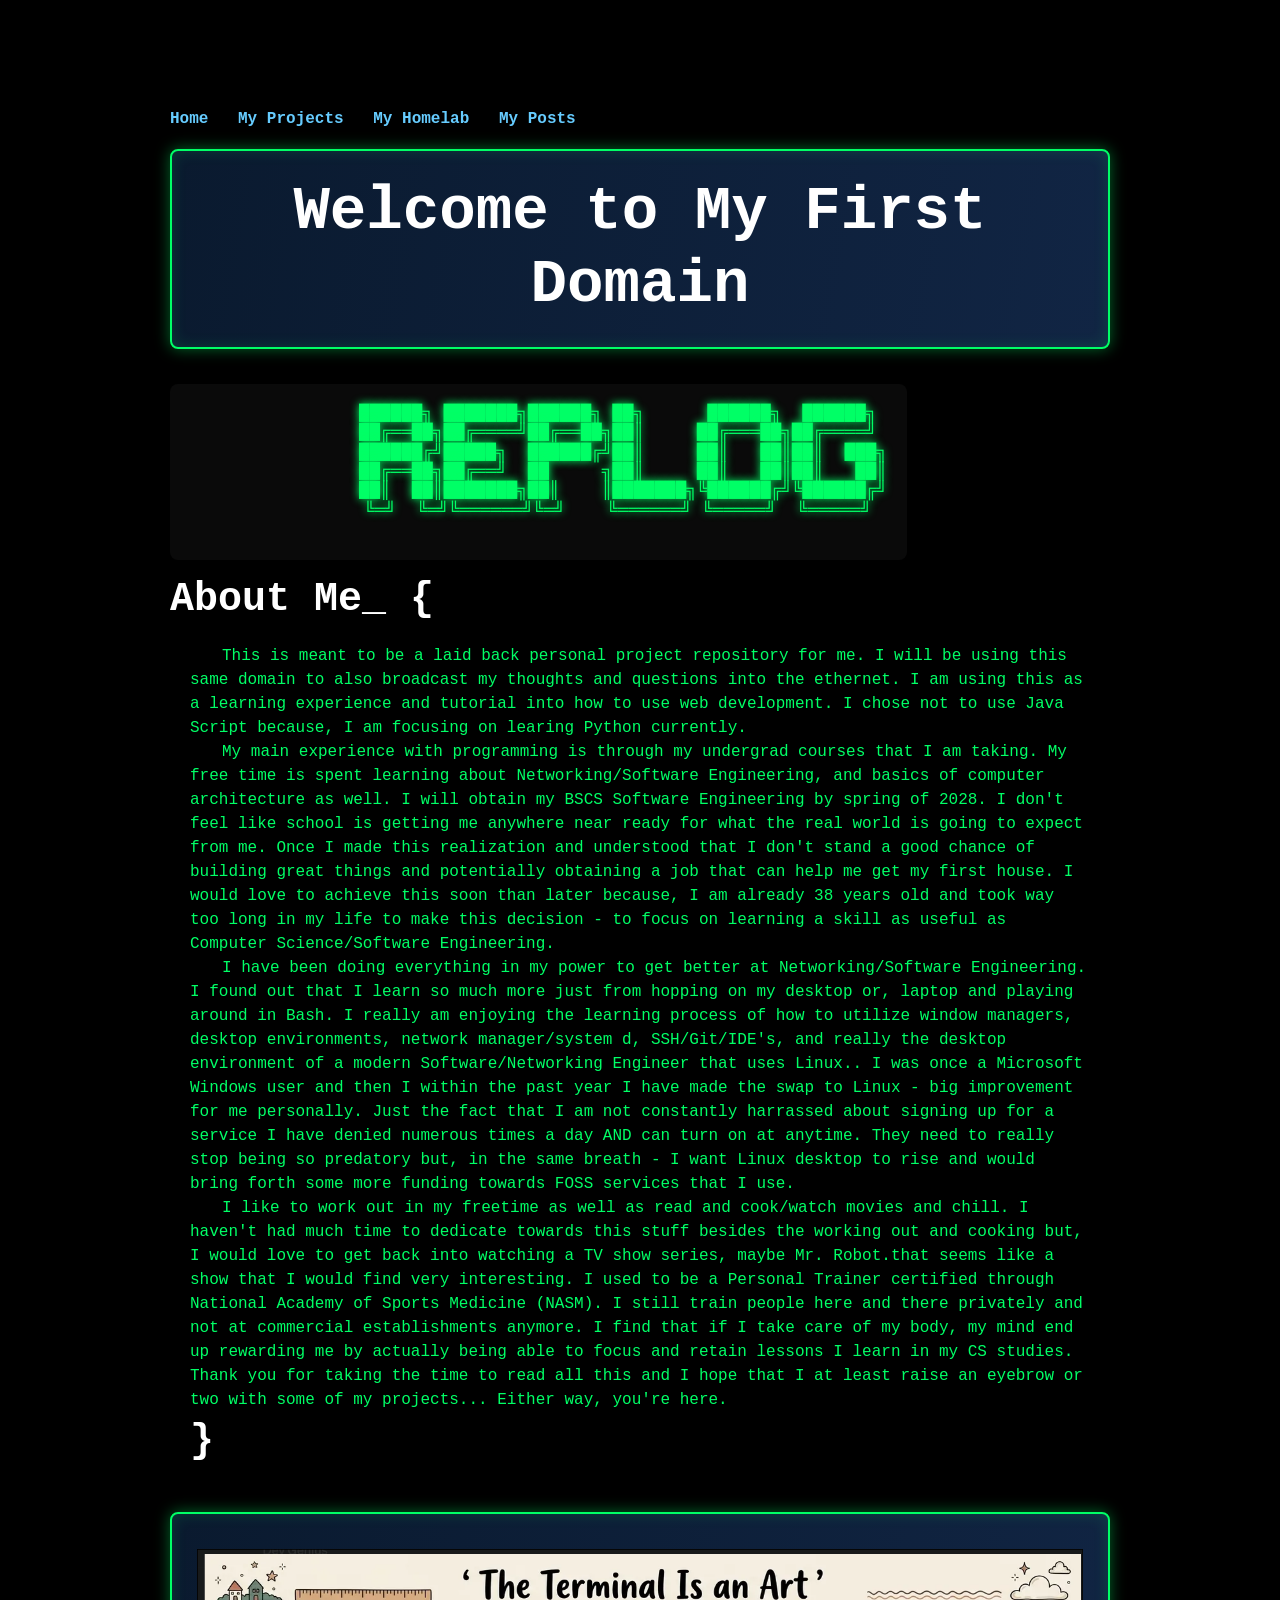
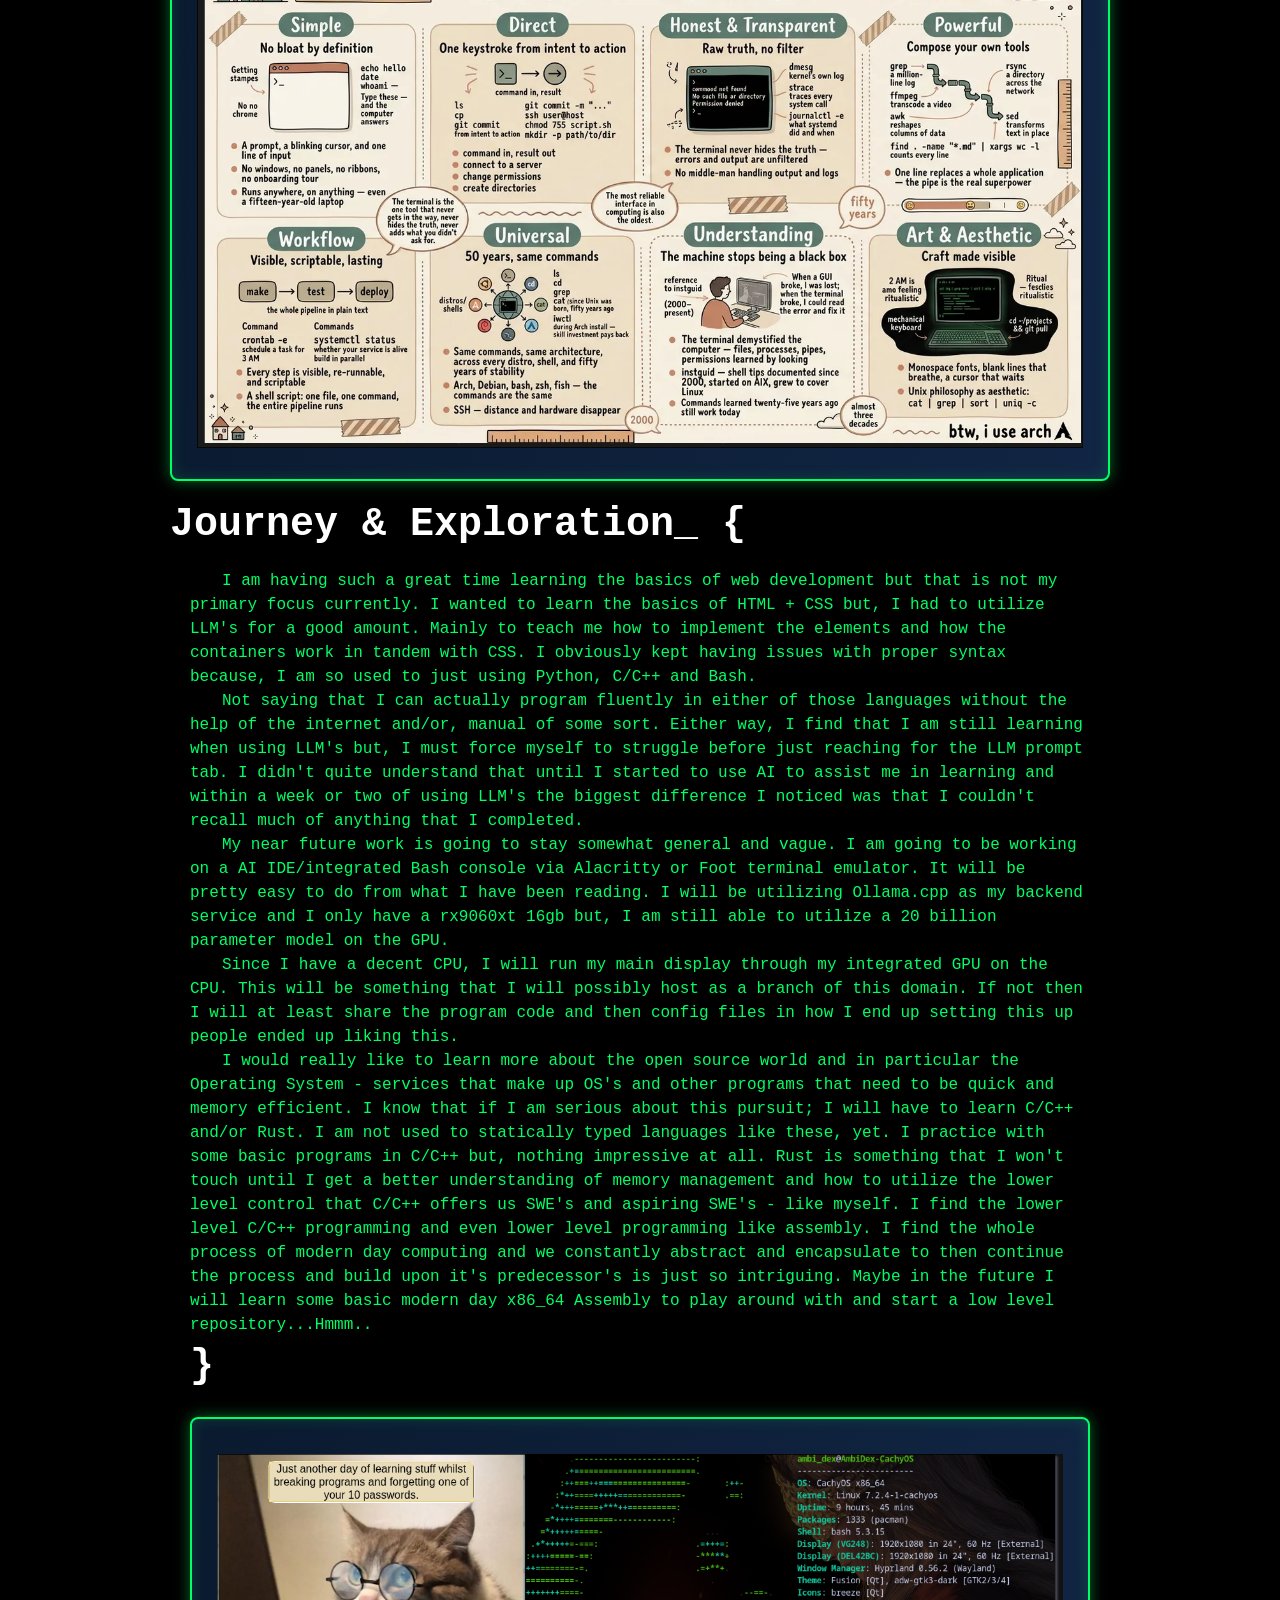
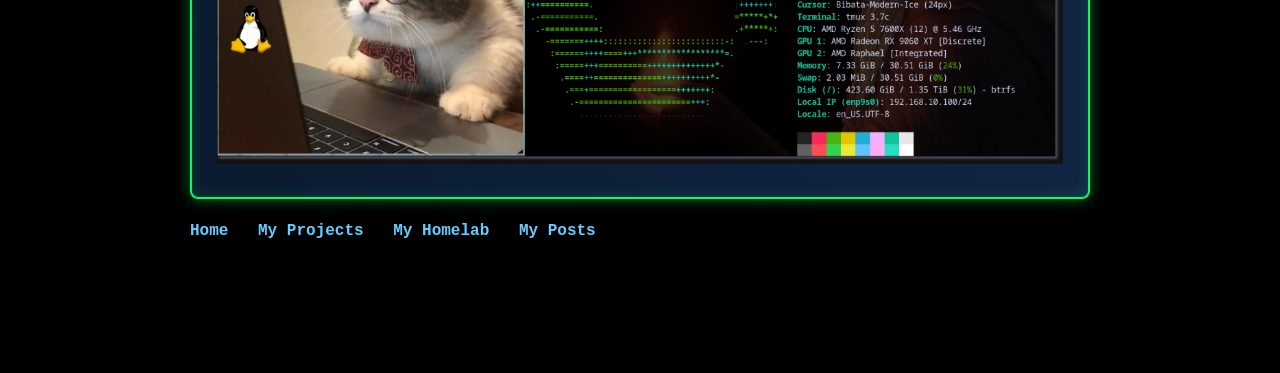
==== commit 99c9c151: "working on db schema and post and reply functions, this is a lot of new stuff for me but fun" ====
--- a/pages/index.html
+++ b/pages/index.html
@@ -3,7 +3,7 @@
 <head>
     <meta charset="UTF-8">
     <meta name="viewport" content="width=device-width, initial-scale=1.0">
-    <title>RepLog</title>
+    <title>replog</title>
     <link rel="stylesheet" href="/static/style.css">
 </head>
 <body>
@@ -18,15 +18,15 @@
 </div>
 
 <pre class="replog-banner">
-              ██████╗ ███████╗██████╗ ██╗      ██████╗  ██████╗ 
-              ██╔══██╗██╔════╝██╔══██╗██║     ██╔═══██╗██╔════╝ 
-              ██████╔╝█████╗  ██████╔╝██║     ██║   ██║██║  ███╗
-              ██╔══██╗██╔══╝  ██     ╗██║     ██║   ██║██║   ██║
-              ██║  ██║███████╗██║    ║███████╗╚██████╔╝╚██████╔╝
-              ╚═╝  ╚═╝╚══════╝╚═╝    ╚══════╝ ╚═════╝  ╚═════╝ 
+                ██████╗ ███████╗██████╗ ██╗      ██████╗  ██████╗ 
+                ██╔══██╗██╔════╝██╔══██╗██║     ██╔═══██╗██╔════╝ 
+                ██████╔╝█████╗  ██████╔╝██║     ██║   ██║██║  ███╗
+                ██╔══██╗██╔══╝  ██     ╗██║     ██║   ██║██║   ██║
+                ██║  ██║███████╗██║    ║███████╗╚██████╔╝╚██████╔╝
+                ╚═╝  ╚═╝╚══════╝╚═╝    ╚══════╝ ╚═════╝  ╚═════╝ 
 
 </pre>
-<h2 class="left-text">About Me</h2>
+<h3 class="left-text">About Me_ {</h3>
 <div class="my-text-block">
     <p>This is meant to be a laid back personal project repository for me. I will be using this same domain to also broadcast my thoughts and questions into the ethernet. I am using this as a learning experience and tutorial into how to use web development. I chose not to use Java Script because, I am focusing on learing Python currently.</p> 
     
@@ -35,14 +35,19 @@
     <p>I have been doing everything in my power to get better at Networking/Software Engineering. I found out that I learn so much more just from hopping on my desktop or, laptop and playing around in Bash. I really am enjoying the learning process of how to utilize window managers, desktop environments, network manager/system d, SSH/Git/IDE's, and really the desktop environment of a modern Software/Networking Engineer that uses Linux.. I was once a Microsoft Windows user and then I within the past year I have made the swap to Linux - big improvement for me personally. Just the fact that I am not constantly harrassed about signing up for a service I have denied numerous times a day AND can turn on at anytime. They need to really stop being so predatory but, in the same breath - I want Linux desktop to rise and would bring forth some more funding towards FOSS services that I use.</p>
     
     <p>I like to work out in my freetime as well as read and cook/watch movies and chill. I haven't had much time to dedicate towards this stuff besides the working out and cooking but, I would love to get back into watching a TV show series, maybe Mr. Robot.that seems like a show that I would find very interesting. I used to be a Personal Trainer certified through National Academy of Sports Medicine (NASM). I still train people here and there privately and not at commercial establishments anymore. I find that if I take care of my body, my mind end up rewarding me by actually being able to focus and retain lessons I learn in my CS studies. Thank you for taking the time to read all this and I hope that I at least raise an eyebrow or two with some of my projects... Either way, you're here.</p>
+    <h3>}</h3>
 </div>
-<h2 class="left-text">What I'm Building</h2>
+<div class="hero-box">
+    <img src="/static/images/TerminalIsAnArtForm_Model.png" alt="Pic" style="width: 100%; margin-top: 10px;">
+</div>
+<h3 class="left-text">Journey & Exploration_ {</h3>
 <div class="my-text-block">
-    <p>I am having such a great time learning the basics of web development but that is not my primary focus currently. I wanted to learn the basics of HTML + CSS but, I had to utilize LLM's for a good amount. Mainly to teach me how to implement the elements as well as the proper syntax because, I am so used to just using Python, C/C++ and Bash.</p> 
+    <p>I am having such a great time learning the basics of web development but that is not my primary focus currently. I wanted to learn the basics of HTML + CSS but, I had to utilize LLM's for a good amount. Mainly to teach me how to implement the elements and how the containers work in tandem with CSS. I obviously kept having issues with proper syntax because, I am so used to just using Python, C/C++ and Bash.</p> 
     <p>Not saying that I can actually program fluently in either of those languages without the help of the internet and/or, manual of some sort. Either way, I find that I am still learning when using LLM's but, I must force myself to struggle before just reaching for the LLM prompt tab. I didn't quite understand that until I started to use AI to assist me in learning and within a week or two of using LLM's the biggest difference I noticed was that I couldn't recall much of anything that I completed.</p> 
     <p>My near future work is going to stay somewhat general and vague. I am going to be working on a AI IDE/integrated Bash console via Alacritty or Foot terminal emulator. It will be pretty easy to do from what I have been reading. I will be utilizing Ollama.cpp as my backend service and I only have a rx9060xt 16gb but, I am still able to utilize a 20 billion parameter model on the GPU.</p> 
     <p>Since I have a decent CPU, I will run my main display through my integrated GPU on the CPU. This will be something that I will possibly host as a branch of this domain. If not then I will at least share the program code and then config files in how I end up setting this up people ended up liking this.</p> 
     <p>I would really like to learn more about the open source world and in particular the Operating System - services that make up OS's and other programs that need to be quick and memory efficient. I know that if I am serious about this pursuit; I will have to learn C/C++ and/or Rust. I am not used to statically typed languages like these, yet. I practice with some basic programs in C/C++ but, nothing impressive at all. Rust is something that I won't touch until I get a better understanding of memory management and how to utilize the lower level control that C/C++ offers us SWE's and aspiring SWE's - like myself. I find the lower level C/C++ programming and even lower level programming like assembly. I find the whole process of modern day computing and we constantly abstract and encapsulate to then continue the process and build upon it's predecessor's is just so intriguing. Maybe in the future I will learn some basic modern day x86_64 Assembly to play around with and start a low level repository...Hmmm..</p>
+    <h3>}</h3>
 <div class="hero-box">
     <img src="/static/images/study_cat.png" alt="Cat" style="width: 100%; margin-top: 10px;">
 </div>
--- a/static/style.css
+++ b/static/style.css
@@ -4,14 +4,12 @@
     margin: 0;
     padding: 0;
 }
-
-
 /* Global page layout */
 body {
     font-family: "JetBrains Nerd Font", "JetBrains Mono", "Fira Code", "Courier New", monospace;
-    max-width: 900px;
+    max-width: 1000px;
     margin: 60px auto;
-    padding: 40px;
+    padding: 30px;
     background: #000000;
     color: #00ff66;
     line-height: 1.2;}
@@ -34,17 +32,22 @@
 .number  { color: #bd93f9; } /* purple */
 .comment { color: #6272a4; } /* muted blue */
 
-h1, h2, h3 {
+h1, h2, h3, h4 {
     color: #ffffff;     /*White and black is 000000*/
-    margin-bottom: 20px;
     font-weight: bold;
 }
 
 h1 { font-size: 3.8rem; }
 
-h2 { font-size: 2.5rem; }
+h2 { font-size: 3.0rem; 
+     text-align: middle;
+ }
 
-h3 { font-size: 1.8rem; }
+h3 { font-size: 2.5rem; }
+
+h4 { font-size: 1.5rem;
+     text-align: middle; 
+     margin-top: 10px; }
 
 a {
     color: #6cf;
@@ -72,10 +75,26 @@
 
 .card {
     background: #112544;
-    padding: 10px;
-    margin: 10px 0;
-    border-radius: 5px;
-    border-left: 5px solid red;
+    padding: 20px;                             /* Gives the card text breathing room */
+    margin: 15px 0;
+    border-radius: 8px;
+    border: 2px solid #ffcc00;                 /* Warm gold/yellow border */
+    box-shadow: 0 0 15px rgba(255, 204, 0, 0.4), 
+                inset 0 0 12px rgba(255, 204, 0, 0.15); /* Dual gold glow */
+    animation: gold-glow 2.5s infinite alternate;
+}
+
+@keyframes gold-glow {
+    from { 
+        border-color: #ffcc00; 
+        box-shadow: 0 0 10px rgba(255, 204, 0, 0.35),
+                    inset 0 0 8px rgba(255, 204, 0, 0.1);
+    }
+    to { 
+        border-color: #ffaa00; 
+        box-shadow: 0 0 25px rgba(255, 170, 0, 0.7),
+                    inset 0 0 15px rgba(255, 170, 0, 0.25);
+    }
 }
 
 nav { margin-bottom: 20px;
@@ -83,24 +102,53 @@
 
 .hero-box {
     background: linear-gradient(100deg, #0a1a2f, #112544);
-    padding: 10px;
-    border-radius: 15px;
-    border-left: 5px solid red;
+    padding: 25px;                            /* Increased padding so text breathes */
+    border-radius: 8px;                       /* Slightly smoother corners */
+    border: 2px solid #00ff66;                 /* Full border around all 4 sides */
     text-align: center;
-    box-shadow: 0 0 25px rgba(0, 255, 102, 0.25);
+    box-shadow: 0 0 15px rgba(0, 255, 102, 0.4), 
+                inset 0 0 15px rgba(0, 255, 102, 0.15); /* Dual glow: Outer + subtle Inner */
     animation: glow 2s infinite alternate;
+    margin-top: 20px;
+    margin-bottom: 20px;
 }
 
-.left-text {
+@keyframes glow {
+    from { 
+        border-color: #00ff66; 
+        box-shadow: 0 0 10px rgba(0, 255, 102, 0.3),
+                    inset 0 0 8px rgba(0, 255, 102, 0.1);
+    }
+    to { 
+        border-color: #33ff88; 
+        box-shadow: 0 0 25px rgba(51, 255, 136, 0.7),
+                    inset 0 0 15px rgba(51, 255, 136, 0.25);
+    }
+}
+
+.left-text { text-align: left; }
+
+.left-text p {
+    margin-top: 20px;
+}
+
+.list-container {
+    width: max-content;
+    margin-top: 5px;
+    margin-left: 65px;
     text-align: left;
 }
 
-@keyframes glow {
-    from { border-left-color: #00ff66; }
-    to   { border-left-color: #33ff88; }
+.list-container ul {
+    padding-left: 20px;
+    margin-top: 10px;
+
 }
 
+.list-container li { margin-bottom: 5px; }
+
 /* Normal box for holding pictures */
+
 .picture-box {
     background: #112544; /* slightly lighter navy */
     padding: 20px;
@@ -111,22 +159,31 @@
     border-left: 4px solid red;
     margin-bottom: 30px;
 }
-/* This is my element that will allow me to put paragraph formatting inside of my html element containers... I am learning...*/
+
 .my-text-block p {
     text-indent: 2rem;
-    margin-bottom: 1rem;
 }
+
 .my-text-block {
     padding: 20px;
-    line-height: 1.6;
+    line-height: 1.5;
 }
+
 .replog-banner {
     font-size: 1.1rem;  /* Increase Size */
     line-height: 1.1;   /* Tighten spacing so ASCII stays aligned*/
-    margin-top: 25px;   /* optional */
+    margin-top: 15px;   /* optional */
     margin-bottom: 10px;     /* spacing above/below */
     color: #00ff66;
     text-shadow: 0 0 8px #00ff66;
     text-align: center;
     display: inline-block;  /* makes the pre shrink to its content */
 }
+
+.heading-row {
+    display: flex;
+    align-items: baseline;
+    gap: 10px; /* space between the two headers */
+}
+
+.indent { margin-left: 85px; }
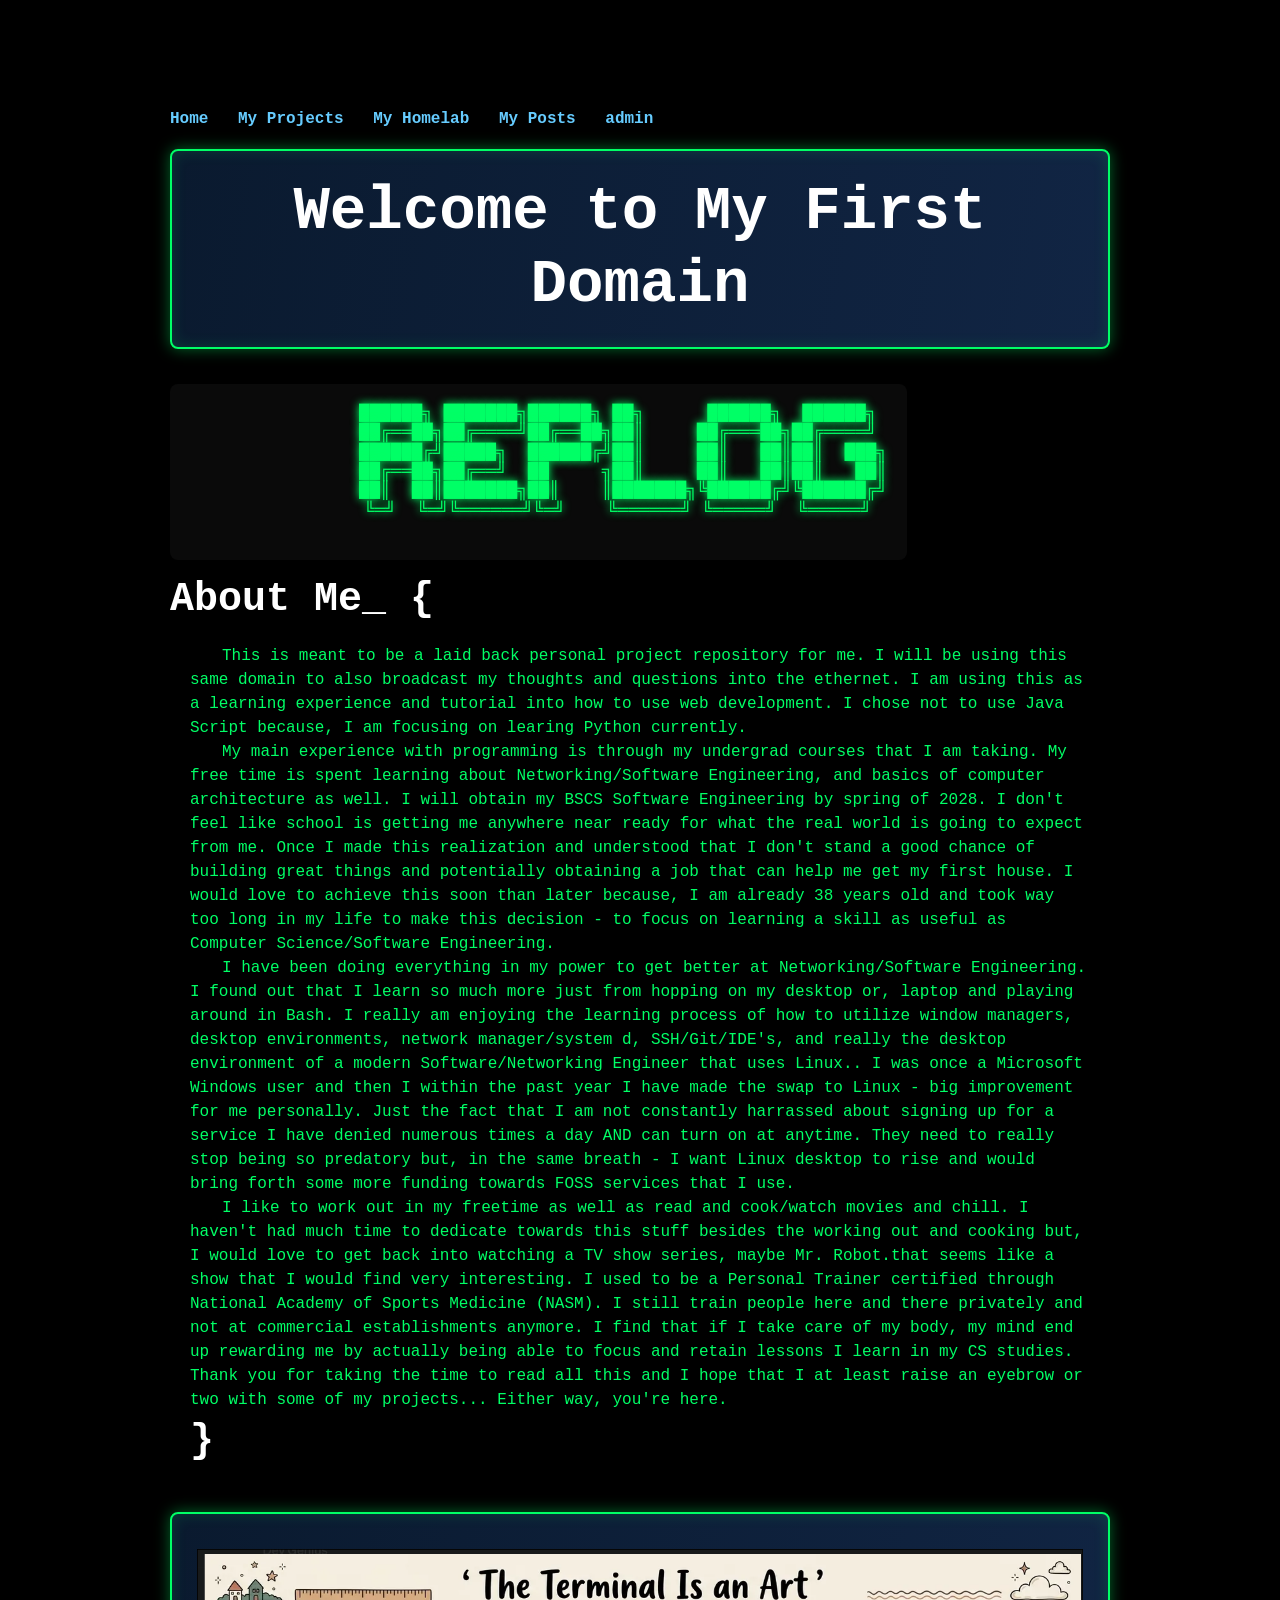
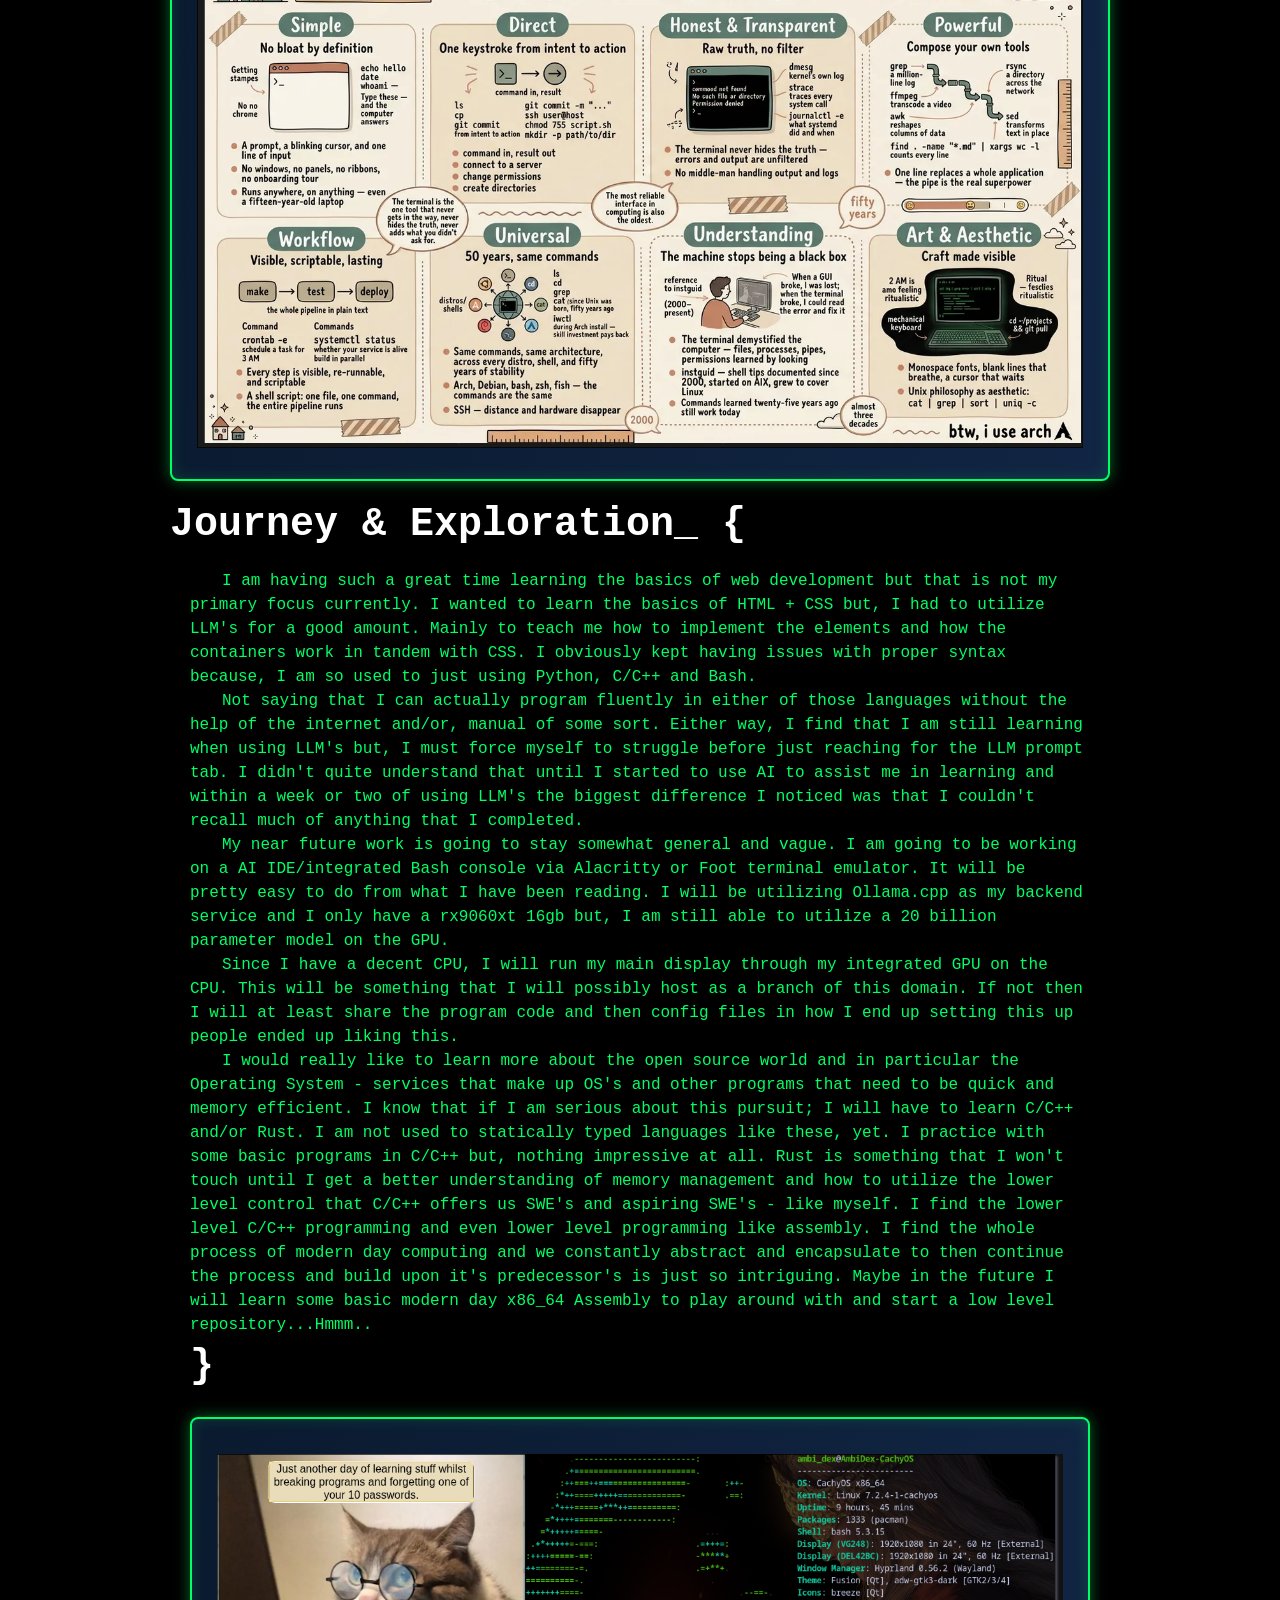
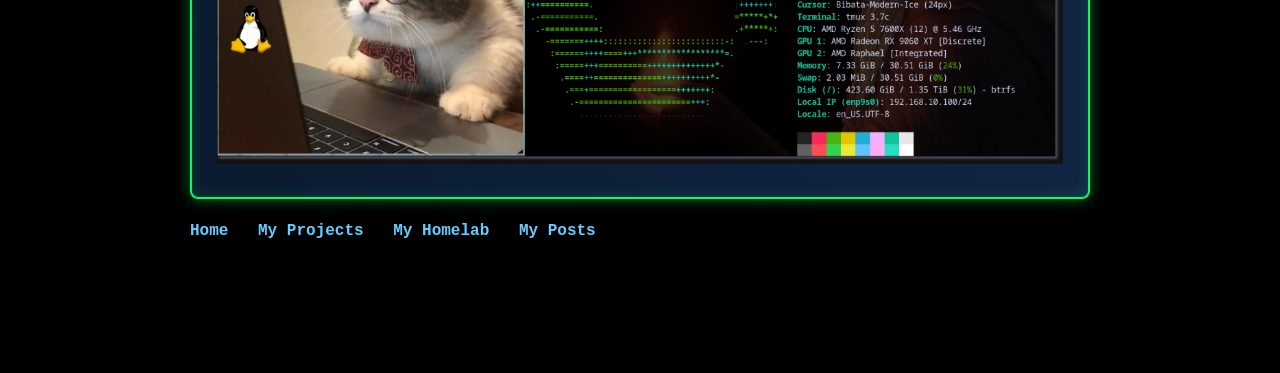
==== commit f78e7ef9: "almost done with my handler and debugging alot of minor routing issues" ====
--- a/pages/index.html
+++ b/pages/index.html
@@ -12,6 +12,7 @@
     <a href="/projects">My Projects</a>
     <a href="/homelab">My Homelab</a>
     <a href="/posts">My Posts</a>
+    <a href='/new_post'>admin</a>
 </nav>
 <div class="hero-box">
     <h1>Welcome to My First Domain</h1>
